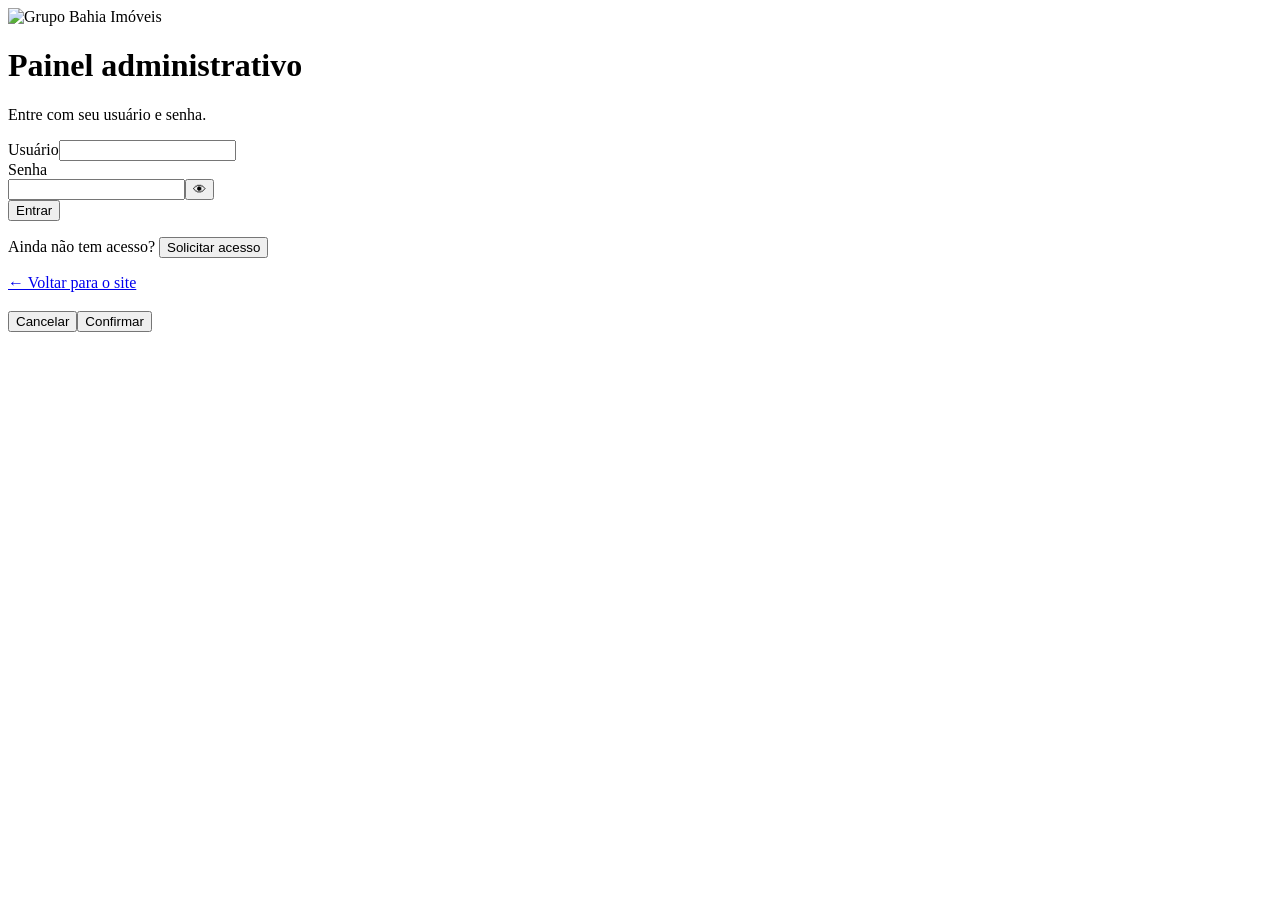
==== admin.html @ 40bd74c9 "Add files via upload" ====
<!doctype html>
<html lang="pt-BR">
<head>
<meta charset="utf-8">
<meta name="viewport" content="width=device-width,initial-scale=1">
<title>Painel | Grupo Bahia Imóveis</title>
<meta name="robots" content="noindex,nofollow">
<meta name="theme-color" content="#0a0a0a">
<link rel="icon" href="assets/logo-grupo-bahia.png">
<link rel="preconnect" href="https://fonts.googleapis.com">
<link rel="preconnect" href="https://fonts.gstatic.com" crossorigin>
<link href="https://fonts.googleapis.com/css2?family=Fraunces:opsz,wght@9..144,400;9..144,600;9..144,700&family=Manrope:wght@400;500;600;700;800&display=swap" rel="stylesheet">
<link rel="stylesheet" href="assets/style.css">
<link rel="stylesheet" href="assets/admin.css">
</head>
<body class="adm">
<svg width="0" height="0" style="position:absolute" aria-hidden="true">
  <defs>
    <symbol id="i-wa" viewBox="0 0 24 24"><path fill="currentColor" d="M12.04 2C6.58 2 2.13 6.45 2.13 11.91c0 1.75.46 3.45 1.32 4.95L2.05 22l5.25-1.38a9.9 9.9 0 0 0 4.74 1.21c5.46 0 9.91-4.45 9.91-9.91C21.95 6.45 17.5 2 12.04 2Zm5.79 14.06c-.24.68-1.42 1.3-1.95 1.35-.5.05-.97.23-3.26-.68-2.76-1.09-4.5-3.91-4.64-4.09-.13-.18-1.11-1.48-1.11-2.82s.7-2 .95-2.27c.25-.27.54-.34.72-.34h.52c.17 0 .4-.06.62.48.24.56.8 1.94.87 2.08.07.14.12.3.02.48-.09.18-.14.3-.27.46l-.41.48c-.14.14-.28.29-.12.56.16.27.71 1.17 1.52 1.9 1.05.93 1.93 1.22 2.2 1.36.27.14.43.11.59-.07.16-.18.68-.8.86-1.07.18-.27.36-.23.61-.14.25.09 1.6.75 1.87.89.27.14.45.2.52.32.07.11.07.66-.17 1.33Z"/></symbol>
    <symbol id="i-arrow" viewBox="0 0 24 24"><path fill="none" stroke="currentColor" stroke-width="2" stroke-linecap="round" stroke-linejoin="round" d="M5 12h14m-6-6 6 6-6 6"/></symbol>
    <symbol id="i-check" viewBox="0 0 24 24"><path fill="none" stroke="currentColor" stroke-width="2" stroke-linecap="round" stroke-linejoin="round" d="M20 6 9 17l-5-5"/></symbol>
    <symbol id="i-pin" viewBox="0 0 24 24"><g fill="none" stroke="currentColor" stroke-width="1.8" stroke-linecap="round" stroke-linejoin="round"><path d="M12 21s-7-6.2-7-11.5A7 7 0 0 1 19 9.5C19 14.8 12 21 12 21Z"/><circle cx="12" cy="9.5" r="2.5"/></g></symbol>
    <symbol id="i-shield" viewBox="0 0 24 24"><g fill="none" stroke="currentColor" stroke-width="1.8" stroke-linecap="round" stroke-linejoin="round"><path d="M12 3 4 6v6c0 4.5 3.4 8.2 8 9 4.6-.8 8-4.5 8-9V6l-8-3Z"/><path d="m9 12 2 2 4-4"/></g></symbol>
    <symbol id="i-chat" viewBox="0 0 24 24"><path fill="none" stroke="currentColor" stroke-width="1.8" stroke-linecap="round" stroke-linejoin="round" d="M21 12a8 8 0 0 1-11.6 7.1L4 20l1-4.6A8 8 0 1 1 21 12Z"/></symbol>
    <symbol id="i-fazenda" viewBox="0 0 24 24"><g fill="none" stroke="currentColor" stroke-width="1.7" stroke-linecap="round" stroke-linejoin="round"><path d="M3 21h18M5 21V11l5-4 5 4v10"/><path d="M8.5 21v-5h3v5M15 13h4v8"/><path d="M17 13V9.5a2 2 0 0 1 4 0V21"/></g></symbol>
    <symbol id="i-terreno" viewBox="0 0 24 24"><g fill="none" stroke="currentColor" stroke-width="1.7" stroke-linecap="round" stroke-linejoin="round"><path d="M3 8 12 4l9 4-9 4-9-4Z"/><path d="m3 12 9 4 9-4M3 16l9 4 9-4"/></g></symbol>
    <symbol id="i-lote" viewBox="0 0 24 24"><g fill="none" stroke="currentColor" stroke-width="1.7" stroke-linecap="round" stroke-linejoin="round"><rect x="3" y="3" width="18" height="18" rx="2"/><path d="M3 12h18M12 3v18M7.5 7.5h.01M16.5 16.5h.01"/></g></symbol>
    <symbol id="i-sitio" viewBox="0 0 24 24"><g fill="none" stroke="currentColor" stroke-width="1.7" stroke-linecap="round" stroke-linejoin="round"><path d="M12 22v-6"/><path d="M12 16c-4 0-7-2.7-7-6.5S8 3 12 2c4 1 7 3.7 7 7.5S16 16 12 16Z"/><path d="M12 12 9 9m3 0 2.5-2.5"/></g></symbol>
    <symbol id="i-chacara" viewBox="0 0 24 24"><g fill="none" stroke="currentColor" stroke-width="1.7" stroke-linecap="round" stroke-linejoin="round"><path d="M2 21h20"/><path d="M4 21v-8l6-5 6 5v8"/><path d="M8 21v-4h4v4"/><circle cx="19" cy="6" r="2.5"/><path d="M19 11v10"/></g></symbol>
    <symbol id="i-casa" viewBox="0 0 24 24"><g fill="none" stroke="currentColor" stroke-width="1.7" stroke-linecap="round" stroke-linejoin="round"><path d="M3 10.5 12 3l9 7.5"/><path d="M5 9v12h14V9"/><path d="M10 21v-6h4v6"/></g></symbol>
    <symbol id="i-search" viewBox="0 0 24 24"><g fill="none" stroke="currentColor" stroke-width="1.8" stroke-linecap="round"><circle cx="11" cy="11" r="7"/><path d="m20 20-3.5-3.5"/></g></symbol>
      <symbol id="i-send" viewBox="0 0 24 24"><path fill="currentColor" d="M3.4 20.4 21 12 3.4 3.6 3.4 10l12.6 2-12.6 2z"/></symbol>
    <symbol id="i-lock" viewBox="0 0 24 24"><g fill="none" stroke="currentColor" stroke-width="1.8" stroke-linecap="round" stroke-linejoin="round"><rect x="4" y="11" width="16" height="10" rx="2"/><path d="M8 11V7a4 4 0 0 1 8 0v4"/></g></symbol>
  <symbol id="i-share" viewBox="0 0 24 24"><g fill="none" stroke="currentColor" stroke-width="1.8" stroke-linecap="round" stroke-linejoin="round"><circle cx="18" cy="5" r="2.5"/><circle cx="6" cy="12" r="2.5"/><circle cx="18" cy="19" r="2.5"/><path d="m8.2 10.8 7.6-4.4M8.2 13.2l7.6 4.4"/></g></symbol><symbol id="i-grid" viewBox="0 0 24 24"><g fill="none" stroke="currentColor" stroke-width="1.8" stroke-linecap="round" stroke-linejoin="round"><rect x="3" y="3" width="7" height="7" rx="1.5"/><rect x="14" y="3" width="7" height="7" rx="1.5"/><rect x="3" y="14" width="7" height="7" rx="1.5"/><rect x="14" y="14" width="7" height="7" rx="1.5"/></g></symbol><symbol id="i-list" viewBox="0 0 24 24"><g fill="none" stroke="currentColor" stroke-width="1.8" stroke-linecap="round" stroke-linejoin="round"><path d="M8 6h13M8 12h13M8 18h13M3.5 6h.01M3.5 12h.01M3.5 18h.01"/></g></symbol><symbol id="i-plus" viewBox="0 0 24 24"><g fill="none" stroke="currentColor" stroke-width="1.8" stroke-linecap="round" stroke-linejoin="round"><path d="M12 5v14M5 12h14"/></g></symbol><symbol id="i-users" viewBox="0 0 24 24"><g fill="none" stroke="currentColor" stroke-width="1.8" stroke-linecap="round" stroke-linejoin="round"><circle cx="9" cy="8" r="3.5"/><path d="M2.5 20c.8-3.6 3.4-5.5 6.5-5.5s5.7 1.9 6.5 5.5"/><path d="M16 4.8a3.5 3.5 0 0 1 0 6.4M18.5 14.8c1.6.8 2.6 2.5 3 5.2"/></g></symbol><symbol id="i-clock" viewBox="0 0 24 24"><g fill="none" stroke="currentColor" stroke-width="1.8" stroke-linecap="round" stroke-linejoin="round"><circle cx="12" cy="12" r="9"/><path d="M12 7v5l3 2"/></g></symbol><symbol id="i-eye" viewBox="0 0 24 24"><g fill="none" stroke="currentColor" stroke-width="1.8" stroke-linecap="round" stroke-linejoin="round"><path d="M2 12s3.6-7 10-7 10 7 10 7-3.6 7-10 7S2 12 2 12Z"/><circle cx="12" cy="12" r="3"/></g></symbol><symbol id="i-eyeoff" viewBox="0 0 24 24"><g fill="none" stroke="currentColor" stroke-width="1.8" stroke-linecap="round" stroke-linejoin="round"><path d="M3 3l18 18M10.6 5.1A10 10 0 0 1 12 5c6.4 0 10 7 10 7a17 17 0 0 1-3.2 4M6.6 6.6C3.8 8.4 2 12 2 12s3.6 7 10 7c1.7 0 3.2-.5 4.5-1.2"/><path d="M9.9 9.9a3 3 0 0 0 4.2 4.2"/></g></symbol><symbol id="i-out" viewBox="0 0 24 24"><g fill="none" stroke="currentColor" stroke-width="1.8" stroke-linecap="round" stroke-linejoin="round"><path d="M15 4h3a2 2 0 0 1 2 2v12a2 2 0 0 1-2 2h-3M10 17l-5-5 5-5M5 12h11"/></g></symbol><symbol id="i-upload" viewBox="0 0 24 24"><g fill="none" stroke="currentColor" stroke-width="1.8" stroke-linecap="round" stroke-linejoin="round"><path d="M12 16V4M7 9l5-5 5 5M4 16v3a2 2 0 0 0 2 2h12a2 2 0 0 0 2-2v-3"/></g></symbol><symbol id="i-edit" viewBox="0 0 24 24"><g fill="none" stroke="currentColor" stroke-width="1.8" stroke-linecap="round" stroke-linejoin="round"><path d="M4 20h4L19 9a2.8 2.8 0 0 0-4-4L4 16v4Z"/><path d="m13.5 6.5 4 4"/></g></symbol><symbol id="i-trash" viewBox="0 0 24 24"><g fill="none" stroke="currentColor" stroke-width="1.8" stroke-linecap="round" stroke-linejoin="round"><path d="M4 7h16M9 7V4h6v3M6 7l1 13h10l1-13M10 11v6M14 11v6"/></g></symbol><symbol id="i-copy" viewBox="0 0 24 24"><g fill="none" stroke="currentColor" stroke-width="1.8" stroke-linecap="round" stroke-linejoin="round"><rect x="8" y="8" width="12" height="12" rx="2"/><path d="M16 8V6a2 2 0 0 0-2-2H6a2 2 0 0 0-2 2v8a2 2 0 0 0 2 2h2"/></g></symbol></defs>
</svg>

<!-- ================= LOGIN ================= -->
<div class="auth" id="auth">
  <div class="auth-card">
    <img class="auth-logo" src="assets/logo-grupo-bahia.png" alt="Grupo Bahia Imóveis">
    <div class="demo-note" id="demoNote" hidden>
      <b>Modo demonstração</b> — o servidor ainda não foi ligado (veja o LEIA-ME). Você pode testar o painel à vontade: tudo fica só neste navegador e nada é publicado para os visitantes.
      <button class="btn btn-gold" id="demoEntrar" type="button">Entrar na demonstração como Igor Ribeiro</button>
    </div>

    <form id="fLogin" autocomplete="on">
      <h1>Painel administrativo</h1>
      <p class="sub">Entre com seu usuário e senha.</p>
      <div class="field"><label for="lUser">Usuário</label><input id="lUser" autocomplete="username" autocapitalize="none" spellcheck="false" required></div>
      <div class="field"><label for="lPass">Senha</label>
        <div class="pw"><input id="lPass" type="password" autocomplete="current-password" required><button type="button" class="eye" data-eye="lPass" aria-label="Mostrar senha">👁</button></div></div>
      <div class="ferr" id="lErr"></div>
      <button class="btn btn-gold w100" type="submit">Entrar</button>
      <p class="alt-link">Ainda não tem acesso? <button type="button" id="irSolicitar">Solicitar acesso</button></p>
    </form>

    <form id="fSolicitar" hidden autocomplete="off">
      <h1>Solicitar acesso</h1>
      <p class="sub">Seu pedido vai para o Igor Ribeiro. Você só consegue entrar depois que ele autorizar.</p>
      <div class="field"><label for="sNome">Nome completo</label><input id="sNome" required></div>
      <div class="field"><label for="sUser">Usuário (para entrar)</label><input id="sUser" autocapitalize="none" spellcheck="false" placeholder="ex.: maria.silva" required></div>
      <div class="row2">
        <div class="field"><label for="sPass">Senha</label><input id="sPass" type="password" autocomplete="new-password" required></div>
        <div class="field"><label for="sPass2">Repita a senha</label><input id="sPass2" type="password" autocomplete="new-password" required></div>
      </div>
      <small class="hint">Mínimo de 8 caracteres, com letras e números.</small>
      <div class="ferr" id="sErr"></div><div class="fok" id="sOk"></div>
      <button class="btn btn-gold w100" type="submit">Enviar pedido</button>
      <p class="alt-link"><button type="button" id="irLogin">← Voltar para o login</button></p>
    </form>
  </div>
  <a class="back-site" href="index.html">← Voltar para o site</a>
</div>

<!-- ================= PAINEL ================= -->
<div class="app" id="app" hidden>
  <aside class="side" id="side">
    <img class="side-logo" src="assets/logo-grupo-bahia.png" alt="Grupo Bahia Imóveis">
    <nav class="snav">
      <button data-v="painel"><svg><use href="#i-grid"/></svg>Painel</button>
      <button data-v="posts"><svg><use href="#i-list"/></svg>Publicações</button>
      <button data-v="editor" id="navNovo"><svg><use href="#i-plus"/></svg>Nova publicação</button>
      <div class="sgrp dono">Administração</div>
      <button data-v="usuarios" class="dono"><svg><use href="#i-users"/></svg>Usuários e acessos <span class="pill-n" id="nPend" hidden></span></button>
      <button data-v="registro" class="dono"><svg><use href="#i-clock"/></svg>Registro de atividades</button>
      <div class="sgrp">Conta</div>
      <button data-v="conta"><svg><use href="#i-lock"/></svg>Minha conta</button>
      <a href="index.html" target="_blank" rel="noopener"><svg><use href="#i-eye"/></svg>Ver o site</a>
      <button id="sair"><svg><use href="#i-out"/></svg>Sair</button>
    </nav>
    <div class="me"><span class="av" id="meAv">IR</span><div><b id="meNome">—</b><small id="mePapel">—</small></div></div>
  </aside>

  <div class="main">
    <header class="mbar">
      <button class="burger2" id="burger2" aria-label="Menu"><span></span></button>
      <h1 id="vTitulo">Painel</h1>
      <span class="demo-tag" id="demoTag" hidden>Demonstração</span>
      <button class="btn btn-gold sm" data-v="editor" id="topNovo"><svg><use href="#i-plus"/></svg>Nova publicação</button>
    </header>

    <!-- Painel -->
    <section class="view" data-view="painel">
      <div class="stats4" id="stats"></div>
      <div class="cardx">
        <div class="cx-h"><h2>Últimas publicações</h2><button class="lnk" data-v="posts">Ver todas →</button></div>
        <div id="ultimos"></div>
      </div>
    </section>

    <!-- Publicações -->
    <section class="view" data-view="posts" hidden>
      <div class="ptools">
        <input id="pBusca" placeholder="Buscar por título, cidade ou categoria…">
        <select id="pStatus"><option value="">Todas</option><option value="publicado">Publicadas</option><option value="rascunho">Rascunhos (ocultas)</option></select>
        <select id="pCat"><option value="">Todas as categorias</option></select>
      </div>
      <div id="pLista"></div>
    </section>

    <!-- Editor -->
    <section class="view" data-view="editor" hidden>
      <form id="fPost" class="egrid" autocomplete="off">
        <div class="ecol">
          <div class="cardx">
            <h2>Informações</h2>
            <div class="row2">
              <div class="field"><label for="eTipo">Tipo de publicação</label>
                <select id="eTipo"><option value="imovel">Imóvel à venda</option><option value="lancamento">Lançamento / loteamento</option><option value="divulgacao">Divulgação (novidade, promoção, aviso)</option></select></div>
              <div class="field"><label for="eCat">Categoria</label><select id="eCat"></select></div>
            </div>
            <div class="field"><label for="eTitulo">Título *</label><input id="eTitulo" maxlength="120" placeholder="Ex.: Fazenda Independência"></div>
            <div class="row2">
              <div class="field"><label for="eLocal">Localização</label><input id="eLocal" maxlength="100" placeholder="Ex.: Região de Coaraci · Bahia"></div>
              <div class="field"><label for="ePreco">Preço</label><input id="ePreco" maxlength="40" placeholder="Ex.: R$ 1.200.000 ou Sob consulta"></div>
            </div>
            <div class="field"><label for="eResumo">Características principais</label><input id="eResumo" maxlength="160" placeholder="Ex.: 55 hectares · Terreno plano · Rio Almada"></div>
            <div class="field"><label for="eEtiqueta">Etiqueta no cartão (opcional)</label><input id="eEtiqueta" maxlength="40" placeholder="Ex.: Parcelamento facilitado"></div>
            <div class="field"><label for="eDesc">Descrição</label><textarea id="eDesc" maxlength="6000" rows="9" placeholder="Descreva o imóvel. Deixe uma linha em branco entre os parágrafos."></textarea></div>
          </div>

          <div class="cardx">
            <h2>Ficha técnica</h2>
            <p class="muted">Informações rápidas que aparecem em destaque na página do imóvel.</p>
            <div class="sugs" id="eSugs"></div>
            <div id="eFicha"></div>
            <button type="button" class="btn btn-ghost sm" id="addFicha"><svg><use href="#i-plus"/></svg>Adicionar item</button>
          </div>

          <div class="cardx">
            <h2>Localização e distâncias</h2>
            <p class="muted">Aparecem no esquema de distâncias. Informe a cidade, os km e, se souber, a direção a partir do imóvel.</p>
            <div class="field"><label for="eLocalTexto">Texto sobre a localização (opcional)</label><textarea id="eLocalTexto" rows="3" maxlength="400" placeholder="Ex.: A pista atravessa a propriedade, com caminhos internos para percorrer a fazenda de carro."></textarea></div>
            <div class="dhead-r"><span>Cidade / referência</span><span>km</span><span>Direção</span><span></span></div>
            <div id="eDist"></div>
            <button type="button" class="btn btn-ghost sm" id="addDist"><svg><use href="#i-plus"/></svg>Adicionar distância</button>
            <div class="field" style="margin-top:16px"><label for="eMapa">Mapa (opcional): endereço ou coordenadas</label><input id="eMapa" maxlength="300" placeholder="Ex.: -14.6412, -39.5501 ou Rua X, Coaraci - BA"></div>
          </div>

          <div class="cardx">
            <h2>Fotos e vídeos</h2>
            <label class="drop" id="drop">
              <input type="file" id="eArq" accept="image/*,video/mp4,video/quicktime,video/webm" multiple hidden>
              <svg><use href="#i-upload"/></svg>
              <b>Arraste as fotos e vídeos aqui</b>
              <span>ou clique para escolher · fotos são otimizadas automaticamente</span>
            </label>
            <div class="row-link">
              <input id="eLink" placeholder="Ou cole um link do YouTube, Instagram ou TikTok">
              <button type="button" class="btn btn-ghost sm" id="addLink">Adicionar link</button>
            </div>
            <div class="mgrid" id="eMidias"></div>
            <p class="muted small">A primeira mídia é a capa. Use ◀ ▶ para mudar a ordem.</p>
          </div>
        </div>

        <div class="ecol side2">
          <div class="cardx sticky">
            <h2>Publicação</h2>
            <div class="field"><label for="eSituacao">Situação do imóvel</label>
              <select id="eSituacao"><option value="disponivel">Disponível</option><option value="reservado">Reservado</option><option value="vendido">Vendido</option></select></div>
            <div class="field"><label>Formato na vitrine</label>
              <div class="fmt" id="eFormato">
                <button type="button" data-f="padrao"><i class="f1"></i><span>Padrão</span><small>meia largura</small></button>
                <button type="button" data-f="largo"><i class="f2"></i><span>Largo</span><small>linha inteira</small></button>
              </div></div>
            <label class="check"><input type="checkbox" id="eDestaque"> <span>Destacar (topo da vitrine e página inicial)</span></label>
            <div class="estatus" id="eStatus">Nova publicação</div>
            <div class="ferr" id="eErr"></div>
            <button type="button" class="btn btn-gold w100" id="ePublicar"><svg><use href="#i-send"/></svg>Publicar no site</button>
            <button type="button" class="btn btn-ghost w100" id="eRascunho">Salvar sem publicar</button>
            <button type="button" class="lnk danger" id="eCancelar">Cancelar</button>
            <div class="prev-h">Prévia do cartão</div>
            <div id="ePrev"></div>
          </div>
        </div>
      </form>
    </section>

    <!-- Usuários -->
    <section class="view" data-view="usuarios" hidden>
      <div class="cardx" id="pendBox"></div>
      <div class="cardx">
        <div class="cx-h"><h2>Usuários com acesso</h2><button class="btn btn-gold sm" id="novoUser"><svg><use href="#i-plus"/></svg>Criar usuário</button></div>
        <div id="uLista"></div>
      </div>
    </section>

    <!-- Registro -->
    <section class="view" data-view="registro" hidden>
      <div class="cardx"><div id="rLista"></div></div>
    </section>

    <!-- Minha conta -->
    <section class="view" data-view="conta" hidden>
      <div class="cardx narrow">
        <h2>Trocar minha senha</h2>
        <form id="fSenha" autocomplete="off">
          <div class="field"><label for="cAtual">Senha atual</label><input id="cAtual" type="password" autocomplete="current-password"></div>
          <div class="field"><label for="cNova">Nova senha</label><input id="cNova" type="password" autocomplete="new-password"></div>
          <div class="field"><label for="cNova2">Repita a nova senha</label><input id="cNova2" type="password" autocomplete="new-password"></div>
          <small class="hint">Mínimo de 8 caracteres, com letras e números.</small>
          <div class="ferr" id="cErr"></div>
          <button class="btn btn-gold" type="submit">Salvar nova senha</button>
        </form>
      </div>
    </section>
  </div>
</div>

<!-- Janela de diálogo -->
<div class="dlg" id="dlg"><div class="dlg-box"><h3 id="dlgT"></h3><div id="dlgB"></div><div class="ferr" id="dlgE"></div><div class="dlg-a"><button class="btn btn-ghost sm" id="dlgNo">Cancelar</button><button class="btn btn-gold sm" id="dlgOk">Confirmar</button></div></div></div>
<div class="toasts" id="toasts"></div>

<script src="assets/config.js"></script>
<script src="assets/admin.js"></script>
</body>
</html>
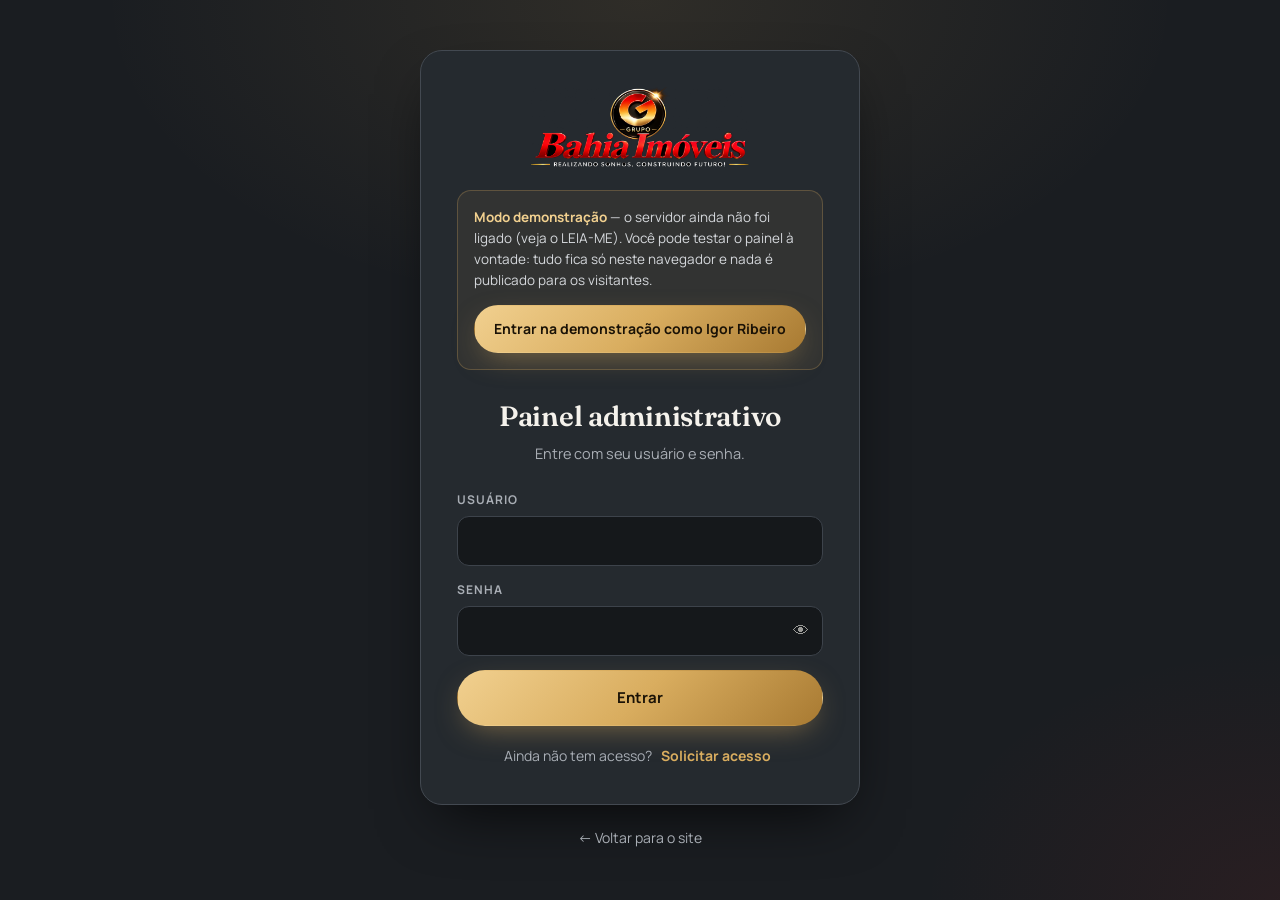
==== commit 2a01dc5c: "Add files via upload" ====
--- a/admin.html
+++ b/admin.html
@@ -6,12 +6,817 @@
 <title>Painel | Grupo Bahia Imóveis</title>
 <meta name="robots" content="noindex,nofollow">
 <meta name="theme-color" content="#0a0a0a">
-<link rel="icon" href="assets/logo-grupo-bahia.png">
+<link rel="icon" href="logo-grupo-bahia.png">
 <link rel="preconnect" href="https://fonts.googleapis.com">
 <link rel="preconnect" href="https://fonts.gstatic.com" crossorigin>
 <link href="https://fonts.googleapis.com/css2?family=Fraunces:opsz,wght@9..144,400;9..144,600;9..144,700&family=Manrope:wght@400;500;600;700;800&display=swap" rel="stylesheet">
-<link rel="stylesheet" href="assets/style.css">
-<link rel="stylesheet" href="assets/admin.css">
+<style>
+:root{
+  --bg:#1a1d21;--bg2:#1f2327;--panel:#252a2f;--panel2:#2b3137;--line:#333940;--line2:#434951;
+  --gold:#d9ad5f;--gold2:#f1d08f;--gold3:#a87a32;--red:#d42a26;--red2:#a5161a;
+  --text:#f5f2ec;--muted:#a9aeb5;--soft:#d5d8dc;--wa:#1fae5b;
+  --serif:'Fraunces',Georgia,'Times New Roman',serif;--sans:'Manrope',system-ui,-apple-system,'Segoe UI',Arial,sans-serif;
+  --r:14px;--shadow:0 24px 60px -20px #000c;
+}
+*{box-sizing:border-box}
+html{scroll-behavior:smooth;scroll-padding-top:108px}
+body{margin:0;background:var(--bg);color:var(--text);font-family:var(--sans);font-size:16px;line-height:1.6;-webkit-font-smoothing:antialiased;overflow-x:hidden}
+img{max-width:100%;display:block}
+a{color:inherit;text-decoration:none}
+button,input,select{font:inherit;color:inherit}
+button{cursor:pointer}
+.wrap{max-width:1200px;margin:0 auto;padding:0 24px}
+.eyebrow{display:inline-flex;align-items:center;gap:10px;color:var(--gold);font-size:12px;font-weight:700;letter-spacing:.22em;text-transform:uppercase}
+.eyebrow::before{content:"";width:28px;height:1px;background:linear-gradient(90deg,var(--gold),transparent)}
+h1,h2,h3{font-family:var(--serif);font-weight:600;letter-spacing:-.01em;margin:0}
+h2{font-size:clamp(30px,4vw,48px);line-height:1.1;margin:14px 0 14px}
+.lead{color:var(--muted);font-size:17px;max-width:620px;margin:0}
+.gold{background:linear-gradient(100deg,var(--gold2),var(--gold) 45%,var(--gold3));-webkit-background-clip:text;background-clip:text;color:transparent}
+
+/* Botões */
+.btn{display:inline-flex;align-items:center;justify-content:center;gap:10px;padding:15px 24px;border-radius:999px;font-weight:700;font-size:15px;border:1px solid transparent;transition:transform .2s,box-shadow .2s,background .2s,border-color .2s;white-space:nowrap}
+.btn svg{width:18px;height:18px;flex:none}
+.btn-gold{background:linear-gradient(135deg,var(--gold2),var(--gold) 50%,var(--gold3));color:#1a1206;box-shadow:0 10px 30px -10px #d9ad5f88}
+.btn-gold:hover{transform:translateY(-2px);box-shadow:0 16px 36px -10px #d9ad5faa}
+.btn-ghost{border-color:#d9ad5f66;color:var(--gold2);background:#d9ad5f0d}
+.btn-ghost:hover{border-color:var(--gold);background:#d9ad5f1a}
+.btn-wa{background:var(--wa);color:#fff}
+.btn-wa:hover{transform:translateY(-2px);background:#25c467}
+
+/* Topo */
+.top{position:fixed;inset:0 0 auto;z-index:50;transition:background .3s,border-color .3s,box-shadow .3s;border-bottom:1px solid transparent}
+.top.scrolled{background:#1a1d21eb;backdrop-filter:blur(14px);-webkit-backdrop-filter:blur(14px);border-color:var(--line);box-shadow:0 10px 30px -15px #000}
+.nav{height:100px;display:flex;align-items:center;justify-content:space-between;gap:24px}
+.brand img{height:80px;width:auto;border-radius:8px}
+.menu{display:flex;align-items:center;gap:6px}
+.menu a{padding:10px 14px;font-size:14px;font-weight:600;color:var(--soft);border-radius:999px;transition:color .2s,background .2s}
+.menu a:hover{color:var(--text);background:#ffffff0d}
+.menu .btn{padding:11px 18px;margin-left:10px;font-size:14px;color:#fff}
+.burger{display:none;width:46px;height:46px;border-radius:12px;border:1px solid var(--line2);background:#ffffff08;align-items:center;justify-content:center}
+.burger span,.burger span::before,.burger span::after{display:block;width:20px;height:2px;background:var(--text);border-radius:2px;position:relative;transition:.25s}
+.burger span::before,.burger span::after{content:"";position:absolute;left:0}
+.burger span::before{top:-6px}.burger span::after{top:6px}
+.open .burger span{background:transparent}
+.open .burger span::before{top:0;transform:rotate(45deg)}
+.open .burger span::after{top:0;transform:rotate(-45deg)}
+
+/* Hero */
+.hero{position:relative;min-height:100vh;min-height:100svh;display:flex;align-items:center;padding:130px 0 90px;overflow:hidden;isolation:isolate}
+.hero::before{content:"";position:absolute;inset:0;z-index:-2;background:
+  radial-gradient(60% 70% at 85% 30%,#d9ad5f26,transparent 60%),
+  radial-gradient(45% 55% at 100% 95%,#d42a261f,transparent 65%),
+  radial-gradient(70% 60% at 0% 100%,#d9ad5f12,transparent 60%),
+  linear-gradient(180deg,#1c1f23,#1a1d21)}
+.hero .topo{position:absolute;inset:0;z-index:-1;opacity:.5;-webkit-mask-image:radial-gradient(80% 80% at 70% 40%,#000 30%,transparent 80%);mask-image:radial-gradient(80% 80% at 70% 40%,#000 30%,transparent 80%)}
+.hero-grid{display:grid;grid-template-columns:1.15fr .85fr;gap:56px;align-items:center}
+.hero h1{font-size:clamp(44px,6.4vw,86px);line-height:1.02;margin:22px 0 24px;font-weight:600}
+.hero h1 em{font-style:italic;font-weight:400}
+.hero .lead{font-size:19px;color:var(--soft)}
+.actions{display:flex;flex-wrap:wrap;gap:14px;margin-top:34px}
+.trust{display:flex;flex-wrap:wrap;gap:22px;margin-top:40px;color:var(--muted);font-size:14px}
+.trust span{display:inline-flex;align-items:center;gap:8px}
+.trust svg{width:18px;height:18px;color:var(--gold)}
+
+/* Cartão de busca (envia para o WhatsApp) */
+.finder{background:linear-gradient(180deg,#2a2e33f2,#23272cf2);border:1px solid var(--line2);border-radius:22px;padding:30px;box-shadow:var(--shadow);position:relative}
+.finder::before{content:"";position:absolute;inset:-1px;border-radius:22px;padding:1px;background:linear-gradient(140deg,#f1d08f88,transparent 35%,transparent 65%,#d42a2666);-webkit-mask:linear-gradient(#000 0 0) content-box,linear-gradient(#000 0 0);-webkit-mask-composite:xor;mask-composite:exclude;pointer-events:none}
+.finder h3{font-size:24px;margin-bottom:4px}
+.finder p{margin:0 0 22px;color:var(--muted);font-size:14px}
+.field{margin-bottom:14px}
+.field label{display:block;font-size:12px;font-weight:700;letter-spacing:.08em;text-transform:uppercase;color:var(--muted);margin-bottom:7px}
+.field select,.field input{width:100%;height:50px;padding:0 16px;border-radius:12px;background:#15181b;border:1px solid #3d434b;outline:none;transition:border-color .2s,box-shadow .2s;font-size:15px}
+.field select{appearance:none;-webkit-appearance:none;background-image:url("data:image/svg+xml,%3Csvg xmlns='http://www.w3.org/2000/svg' width='12' height='8' fill='none' stroke='%23d9ad5f' stroke-width='2'%3E%3Cpath d='m1 1 5 5 5-5'/%3E%3C/svg%3E");background-repeat:no-repeat;background-position:right 16px center;padding-right:40px}
+.field select option{background:#252a2f}
+.field input::placeholder{color:#6f6a62}
+.field select:focus,.field input:focus{border-color:var(--gold);box-shadow:0 0 0 4px #d9ad5f1f}
+.row2{display:grid;grid-template-columns:1fr 1fr;gap:12px}
+.finder .btn{width:100%;margin-top:8px}
+.finder small{display:block;text-align:center;color:#7d776d;font-size:12px;margin-top:12px}
+
+/* Seções */
+section{padding:110px 0;position:relative}
+.sec-head{display:flex;justify-content:space-between;align-items:flex-end;gap:30px;margin-bottom:48px;flex-wrap:wrap}
+.alt{background:var(--bg2);border-block:1px solid var(--line)}
+
+/* Categorias */
+.cats{display:grid;grid-template-columns:repeat(3,1fr);gap:18px}
+.cat{position:relative;text-align:left;padding:30px;border-radius:var(--r);background:var(--panel);border:1px solid var(--line);overflow:hidden;transition:transform .25s,border-color .25s,background .25s;min-height:210px;display:flex;flex-direction:column}
+.cat::after{content:"";position:absolute;right:-60px;top:-60px;width:180px;height:180px;border-radius:50%;background:radial-gradient(circle,#d9ad5f22,transparent 70%);opacity:0;transition:opacity .3s}
+.cat:hover{transform:translateY(-4px);border-color:#d9ad5f77;background:var(--panel2)}
+.cat:hover::after{opacity:1}
+.cat .ico{width:54px;height:54px;border-radius:14px;display:grid;place-items:center;background:#d9ad5f14;border:1px solid #d9ad5f33;color:var(--gold);margin-bottom:auto}
+.cat .ico svg{width:26px;height:26px}
+.cat h3{font-size:24px;margin:22px 0 6px}
+.cat p{margin:0;padding-right:30px;color:var(--muted);font-size:14px;line-height:1.5}
+.cat .go{position:absolute;right:26px;bottom:28px;color:var(--gold);opacity:.4;transition:transform .25s,opacity .25s}
+.cat:hover .go{opacity:1;transform:translateX(4px)}
+
+/* Catálogo */
+.toolbar{display:flex;gap:10px;flex-wrap:wrap;margin-bottom:28px}
+.chip{padding:9px 16px;border-radius:999px;border:1px solid var(--line2);background:transparent;color:var(--soft);font-size:14px;font-weight:600;transition:.2s}
+.chip:hover{border-color:var(--gold);color:var(--text)}
+.chip.on{background:var(--gold);border-color:var(--gold);color:#1a1206}
+.cards{display:grid;grid-template-columns:repeat(3,1fr);gap:22px}
+.card{background:var(--panel);border:1px solid var(--line);border-radius:var(--r);overflow:hidden;display:flex;flex-direction:column;transition:transform .25s,border-color .25s}
+.card:hover{transform:translateY(-4px);border-color:#d9ad5f66}
+.card .ph{aspect-ratio:4/3;background:#2b3137;position:relative}
+.card .ph img{width:100%;height:100%;object-fit:cover}
+.tag{position:absolute;left:14px;top:14px;background:#1a1d21d9;color:var(--gold2);font-size:11px;font-weight:700;letter-spacing:.1em;text-transform:uppercase;padding:7px 12px;border-radius:999px;border:1px solid #d9ad5f44}
+.card .bd{padding:22px;display:flex;flex-direction:column;gap:8px;flex:1}
+.card h3{font-size:22px}
+.card .loc{color:var(--muted);font-size:14px}
+.card .price{font-family:var(--serif);font-size:24px;color:var(--gold2);margin-top:auto;padding-top:10px}
+.card .btn{margin-top:12px}
+.empty{grid-column:1/-1;display:grid;grid-template-columns:auto 1fr auto;gap:30px;align-items:center;padding:40px;border-radius:20px;background:linear-gradient(120deg,#d9ad5f12,#252a2f00 60%),var(--panel);border:1px solid var(--line2)}
+.empty .ico{width:72px;height:72px;border-radius:20px;display:grid;place-items:center;background:#d9ad5f1a;color:var(--gold)}
+.empty .ico svg{width:34px;height:34px}
+.empty h3{font-size:26px;margin-bottom:6px}
+.empty p{margin:0;color:var(--muted)}
+
+/* Como funciona */
+.steps{display:grid;grid-template-columns:repeat(4,1fr);gap:18px;counter-reset:s}
+.step{padding:30px 26px;border-radius:var(--r);border:1px solid var(--line);background:var(--panel);position:relative}
+.step::before{counter-increment:s;content:"0" counter(s);font-family:var(--serif);font-size:44px;line-height:1;color:transparent;-webkit-text-stroke:1px #d9ad5f88;display:block;margin-bottom:18px}
+.step h3{font-size:20px;margin-bottom:8px}
+.step p{margin:0;color:var(--muted);font-size:14.5px}
+
+/* Sobre */
+.about{display:grid;grid-template-columns:1fr 1fr;gap:70px;align-items:center}
+.about-card{border-radius:24px;background:#000;border:1px solid var(--line2);padding:40px;box-shadow:var(--shadow);position:relative;overflow:hidden}
+.about-card::before{content:"";position:absolute;inset:0;background:radial-gradient(70% 60% at 50% 0%,#d9ad5f1f,transparent 70%)}
+.about-card img{position:relative;width:100%;height:auto}
+.about-card .stats{position:relative;display:grid;grid-template-columns:repeat(3,1fr);gap:12px;margin-top:30px;padding-top:26px;border-top:1px solid var(--line2)}
+.stat b{display:block;font-family:var(--serif);font-size:22px;color:var(--gold2);font-weight:600;line-height:1.2}
+.stat span{font-size:12.5px;color:var(--muted)}
+.about p{color:var(--soft);font-size:17px}
+.checks{list-style:none;padding:0;margin:26px 0 34px;display:grid;gap:14px}
+.checks li{display:flex;gap:12px;align-items:flex-start;color:var(--soft)}
+.checks svg{width:22px;height:22px;flex:none;color:var(--gold);margin-top:2px}
+
+/* Anuncie */
+.cta{border-radius:28px;padding:64px;display:grid;grid-template-columns:1.4fr 1fr;gap:40px;align-items:center;background:
+  radial-gradient(60% 120% at 100% 0%,#d42a2633,transparent 60%),
+  radial-gradient(60% 120% at 0% 100%,#d9ad5f2e,transparent 60%),#23272c;border:1px solid var(--line2);position:relative;overflow:hidden}
+.cta h2{margin-top:12px}
+.cta .actions{justify-content:flex-end;margin:0}
+
+/* FAQ */
+.faq{max-width:860px;margin:0 auto}
+.faq details{border-bottom:1px solid var(--line2);padding:6px 0}
+.faq summary{list-style:none;cursor:pointer;display:flex;justify-content:space-between;align-items:center;gap:20px;padding:20px 0;font-family:var(--serif);font-size:21px}
+.faq summary::-webkit-details-marker{display:none}
+.faq summary i{width:34px;height:34px;flex:none;border-radius:50%;border:1px solid var(--line2);display:grid;place-items:center;color:var(--gold);font-style:normal;transition:transform .25s,background .25s}
+.faq details[open] summary i{transform:rotate(45deg);background:#d9ad5f1a}
+.faq details p{margin:0 0 22px;color:var(--muted);max-width:720px}
+
+/* Rodapé */
+footer{border-top:1px solid var(--line);padding:70px 0 34px;background:#14171a}
+.fgrid{display:grid;grid-template-columns:1.4fr 1fr 1fr;gap:40px}
+.fgrid img{height:70px;width:auto;border-radius:8px;margin-bottom:18px}
+.fgrid h4{font-size:12px;letter-spacing:.2em;text-transform:uppercase;color:var(--gold);margin:6px 0 18px}
+.fgrid a,.fgrid p{display:block;color:var(--muted);margin:0 0 10px;font-size:15px}
+.fgrid a:hover{color:var(--text)}
+.fbase{margin-top:50px;padding-top:24px;border-top:1px solid var(--line);display:flex;justify-content:space-between;gap:20px;flex-wrap:wrap;color:#77716a;font-size:13px}
+
+/* WhatsApp flutuante */
+.fwa{position:fixed;right:22px;bottom:22px;z-index:60;width:60px;height:60px;border-radius:50%;background:var(--wa);display:grid;place-items:center;box-shadow:0 12px 30px -8px #1fae5baa;transition:transform .2s}
+.fwa:hover{transform:scale(1.07)}
+.fwa svg{width:30px;height:30px;color:#fff}
+.fwa::after{content:"";position:absolute;inset:0;border-radius:50%;border:2px solid var(--wa);animation:pulse 2.4s infinite}
+@keyframes pulse{0%{transform:scale(1);opacity:.7}100%{transform:scale(1.6);opacity:0}}
+
+/* Animação de entrada */
+.rv{opacity:0;transform:translateY(24px);transition:opacity .8s ease,transform .8s ease}
+.rv.in{opacity:1;transform:none}
+@media (prefers-reduced-motion:reduce){*{animation:none!important;transition:none!important}.rv{opacity:1;transform:none}html{scroll-behavior:auto}}
+
+/* Responsivo */
+@media(max-width:1020px){
+  .hero-grid,.about,.cta{grid-template-columns:1fr}
+  .hero-grid{gap:44px}
+  .cats,.cards{grid-template-columns:repeat(2,1fr)}
+  .steps{grid-template-columns:repeat(2,1fr)}
+  .cta .actions{justify-content:flex-start}
+  .about{gap:44px}
+}
+@media(max-width:860px){
+  .burger{display:flex}
+  .menu{position:fixed;top:100px;left:0;right:0;flex-direction:column;align-items:stretch;gap:4px;padding:16px 20px 24px;background:#1a1d21f7;backdrop-filter:blur(14px);-webkit-backdrop-filter:blur(14px);border-bottom:1px solid var(--line);transform:translateY(-12px);opacity:0;pointer-events:none;transition:.25s}
+  .open .menu{transform:none;opacity:1;pointer-events:auto}
+  .menu a{padding:14px 12px;font-size:16px}
+  .menu .btn{margin:10px 0 0}
+  .top.open{background:#1a1d21f7}
+  .fgrid{grid-template-columns:1fr 1fr}
+  .fgrid>div:first-child{grid-column:1/-1}
+}
+@media(max-width:620px){
+  .wrap{padding:0 18px}
+  .nav{height:84px}
+  .menu{top:84px}
+  .brand img{height:62px}
+  html{scroll-padding-top:84px}
+  section{padding:80px 0}
+  .hero{padding:110px 0 70px}
+  .hero .lead{font-size:17px}
+  .actions .btn{flex:1 1 100%}
+  .trust{gap:14px 20px}
+  .finder{padding:24px 20px}
+  .cats,.cards,.steps{grid-template-columns:1fr}
+  .cat{min-height:0;padding:24px}
+  .cat .ico{margin-bottom:0}
+  .empty{grid-template-columns:1fr;text-align:left;padding:28px 22px;gap:18px}
+  .empty .btn{width:100%}
+  .about-card{padding:26px}
+  .cta{padding:38px 24px;border-radius:22px}
+  .cta .actions .btn{flex:1 1 100%}
+  .faq summary{font-size:18px}
+  .fgrid{grid-template-columns:1fr}
+  .fwa{width:54px;height:54px;right:16px;bottom:16px}
+}
+
+/* ===== V8: guias, páginas internas e chat ===== */
+.top{background:#1a1d21eb;backdrop-filter:blur(14px);-webkit-backdrop-filter:blur(14px);border-color:var(--line)}
+.brand img{height:74px;border-radius:0;filter:drop-shadow(0 4px 14px #0008)}
+.menu{gap:2px}
+.menu a{position:relative;padding:10px 13px;font-size:14px}
+.menu a.active{color:var(--gold2);background:#d9ad5f14}
+.menu a.active::after{content:"";position:absolute;left:13px;right:13px;bottom:3px;height:2px;border-radius:2px;background:linear-gradient(90deg,var(--gold2),var(--gold3))}
+.menu .btn::after{display:none}
+main{min-height:60vh}
+
+/* Cabeçalho das páginas internas */
+.page-hero{position:relative;padding:170px 0 70px;overflow:hidden;isolation:isolate;border-bottom:1px solid var(--line)}
+.page-hero::before{content:"";position:absolute;inset:0;z-index:-2;background:
+  radial-gradient(50% 90% at 90% 0%,#d9ad5f22,transparent 60%),
+  radial-gradient(40% 80% at 100% 100%,#d42a2618,transparent 65%),
+  linear-gradient(180deg,#1c1f23,#1a1d21)}
+.page-hero .topo{position:absolute;inset:0;z-index:-1;opacity:.35;-webkit-mask-image:linear-gradient(90deg,transparent,#000 60%);mask-image:linear-gradient(90deg,transparent,#000 60%)}
+.page-hero h1{font-size:clamp(38px,5vw,64px);line-height:1.05;margin:16px 0 14px}
+.crumbs{display:flex;gap:8px;align-items:center;color:var(--muted);font-size:13px;margin-bottom:18px}
+.crumbs a:hover{color:var(--gold2)}
+.page{padding:80px 0 110px}
+
+/* Atalhos da página inicial */
+.links3{display:grid;grid-template-columns:repeat(3,1fr);gap:18px}
+.links3 a{padding:30px;border-radius:var(--r);background:var(--panel);border:1px solid var(--line);display:flex;flex-direction:column;gap:8px;transition:transform .25s,border-color .25s}
+.links3 a:hover{transform:translateY(-4px);border-color:#d9ad5f77}
+.links3 h3{font-size:23px}
+.links3 p{margin:0;color:var(--muted);font-size:14.5px}
+.links3 span{margin-top:12px;color:var(--gold);font-weight:700;font-size:14px;display:inline-flex;gap:8px;align-items:center}
+.links3 span svg{width:16px;height:16px}
+
+/* Página de contato */
+.contact{display:grid;grid-template-columns:1fr 1.1fr;gap:50px;align-items:start}
+.cinfo{display:grid;gap:14px}
+.cinfo div{display:flex;gap:16px;align-items:center;padding:22px;border-radius:var(--r);background:var(--panel);border:1px solid var(--line)}
+.cinfo .ico{width:48px;height:48px;border-radius:12px;display:grid;place-items:center;background:#d9ad5f14;color:var(--gold);flex:none}
+.cinfo .ico svg{width:24px;height:24px}
+.cinfo b{display:block;font-size:16px}
+.cinfo small{color:var(--muted);font-size:14px}
+.field textarea{width:100%;min-height:130px;padding:14px 16px;border-radius:12px;background:#15181b;border:1px solid #3d434b;outline:none;resize:vertical;font:inherit;font-size:15px;transition:border-color .2s,box-shadow .2s}
+.field textarea:focus{border-color:var(--gold);box-shadow:0 0 0 4px #d9ad5f1f}
+.field textarea::placeholder{color:#6f6a62}
+.hp{position:absolute!important;left:-9999px!important;width:1px;height:1px;opacity:0}
+.form-ok{display:none;padding:18px;border-radius:12px;background:#1fae5b1a;border:1px solid #1fae5b55;color:#bff0d2;margin-top:14px}
+.form-err{display:none;color:#ff8f8c;font-size:14px;margin-top:10px}
+
+/* ===== Chat ===== */
+.fwa{border:0}
+.fwa .x{display:none}
+.chat-open .fwa svg.w{display:none}
+.chat-open .fwa .x{display:block}
+.chat-open .fwa::after{display:none}
+.chat{position:fixed;right:22px;bottom:96px;z-index:70;width:380px;max-width:calc(100vw - 32px);max-height:calc(100vh - 130px);max-height:calc(100dvh - 130px);display:flex;flex-direction:column;border-radius:20px;overflow:hidden;background:#1f2328;border:1px solid var(--line2);box-shadow:0 30px 80px -20px #000;transform:translateY(16px) scale(.98);opacity:0;pointer-events:none;transition:.25s;transform-origin:bottom right}
+.chat-open .chat{transform:none;opacity:1;pointer-events:auto}
+.chat-h{display:flex;align-items:center;gap:12px;padding:16px 18px;background:linear-gradient(135deg,#1a1712,#252a2f);border-bottom:1px solid var(--line2)}
+.chat-h .av{width:44px;height:44px;border-radius:50%;background:#000;border:1px solid #d9ad5f55;display:grid;place-items:center;overflow:hidden;flex:none}
+.chat-h .av img{width:40px;height:auto}
+.chat-h b{display:block;font-size:15px}
+.chat-h small{display:flex;align-items:center;gap:6px;color:var(--muted);font-size:12.5px}
+.chat-h small::before{content:"";width:8px;height:8px;border-radius:50%;background:var(--wa)}
+.chat-h button{margin-left:auto;background:none;border:0;color:var(--muted);font-size:24px;line-height:1;padding:4px 6px}
+.chat-b{flex:1;overflow:auto;padding:18px;display:flex;flex-direction:column;gap:10px;background:
+  radial-gradient(circle at 20% 10%,#d9ad5f0a,transparent 40%),#1d2125}
+.bub{max-width:88%;padding:11px 14px;border-radius:14px;font-size:14.5px;line-height:1.5;white-space:pre-wrap;word-wrap:break-word}
+.bub.in{background:#2b3137;border:1px solid #3d434b;border-top-left-radius:4px;align-self:flex-start}
+.bub.out{background:#1f4d33;border-top-right-radius:4px;align-self:flex-end}
+.bub small{display:block;opacity:.6;font-size:11px;margin-top:4px;text-align:right}
+.chat-f{padding:14px;border-top:1px solid var(--line2);background:#111;display:grid;gap:8px}
+.chat-f .two{display:grid;grid-template-columns:1fr 1fr;gap:8px}
+.chat-f input,.chat-f textarea{width:100%;padding:11px 13px;border-radius:10px;background:#1a1d21;border:1px solid #3d434b;outline:none;font:inherit;font-size:14px;color:var(--text)}
+.chat-f input:focus,.chat-f textarea:focus{border-color:var(--gold)}
+.chat-f textarea{resize:none;height:64px}
+.chat-f .send{display:flex;gap:8px;align-items:flex-end}
+.chat-f .send textarea{flex:1}
+.chat-f .send button{width:48px;height:48px;border-radius:50%;border:0;background:var(--wa);color:#fff;display:grid;place-items:center;flex:none}
+.chat-f .send button:disabled{opacity:.5}
+.chat-f .send svg{width:20px;height:20px}
+.chat-f .err{color:#ff8f8c;font-size:12.5px;min-height:0}
+.chat-f .note{color:#77716a;font-size:11.5px;text-align:center}
+.who-ok .two{display:none}
+.who{display:none;font-size:12.5px;color:var(--muted)}
+.who-ok .who{display:flex;justify-content:space-between;gap:10px}
+.who button{background:none;border:0;color:var(--gold);font-size:12.5px;padding:0}
+
+@media(max-width:1180px){.menu a{padding:10px 9px;font-size:13.5px}.menu a.active::after{left:9px;right:9px}}
+@media(max-width:1020px){.contact{grid-template-columns:1fr}.links3{grid-template-columns:1fr}}
+@media(max-width:1100px){
+  .burger{display:flex}
+  .menu{position:fixed;top:100px;left:0;right:0;flex-direction:column;align-items:stretch;gap:4px;padding:16px 20px 24px;background:#1a1d21f7;border-bottom:1px solid var(--line);transform:translateY(-12px);opacity:0;pointer-events:none;transition:.25s}
+  .open .menu{transform:none;opacity:1;pointer-events:auto}
+  .menu a{padding:14px 12px;font-size:16px}
+  .menu a.active::after{left:0;right:auto;top:12px;bottom:12px;width:3px;height:auto}
+  .menu .btn{margin:10px 0 0}
+}
+@media(max-width:620px){
+  .brand img{height:58px}
+  .page-hero{padding:130px 0 50px}
+  .page{padding:56px 0 80px}
+  .chat{right:12px;left:12px;width:auto;max-width:none;bottom:84px;max-height:calc(100dvh - 110px)}
+  .chat-f .two{grid-template-columns:1fr}
+}
+@media(max-width:1100px){.menu{background:#1a1d21!important;backdrop-filter:none!important;-webkit-backdrop-filter:none!important;max-height:calc(100dvh - 84px);overflow:auto}.top.open{backdrop-filter:none;-webkit-backdrop-filter:none;background:#1a1d21}}
+
+/* ===== V9: página única, vitrine e página do imóvel ===== */
+.tab[hidden]{display:none!important}
+.restrito{display:inline-flex;align-items:center;gap:6px;color:#77716a}
+.restrito svg{width:14px;height:14px}
+.restrito:hover{color:var(--gold2)}
+
+/* Barra de busca dos imóveis */
+.fbar{display:grid;grid-template-columns:1fr 1.3fr 1fr auto;gap:12px;align-items:end;padding:18px;border-radius:18px;background:var(--panel);border:1px solid var(--line2);margin-bottom:18px}
+.fbar .field{margin:0}
+.fbar .btn{height:50px}
+.fresumo{display:flex;justify-content:space-between;align-items:center;gap:12px;flex-wrap:wrap;padding:12px 16px;border-radius:12px;background:#d9ad5f12;border:1px solid #d9ad5f33;margin-bottom:18px;color:var(--soft);font-size:14px}
+.fresumo b{color:var(--gold2)}
+.fresumo button{background:none;border:0;color:var(--gold);font-weight:700;font-size:14px}
+
+/* Cartões vitrine */
+.pcards{display:grid;grid-template-columns:repeat(2,1fr);gap:22px}
+.pcards .empty{grid-column:1/-1}
+.pcard{position:relative;aspect-ratio:1.27;border-radius:10px;overflow:hidden;cursor:pointer;background:#2b3137;isolation:isolate;outline:none}
+.pcard>img,.pcard>.noimg{position:absolute;inset:0;width:100%;height:100%;object-fit:cover;transition:transform 1.2s cubic-bezier(.2,.7,.2,1)}
+.pcard:hover>img,.pcard:focus-visible>img{transform:scale(1.05)}
+.pcard::after{content:"";position:absolute;inset:0;z-index:0;background:linear-gradient(180deg,#0000 25%,#1a1d2155 50%,#1a1d21e6 100%)}
+.pcard:focus-visible{box-shadow:0 0 0 3px var(--gold)}
+.noimg{display:grid;place-items:center;background:radial-gradient(circle at 50% 40%,#2b3137,#22262b);color:#d9ad5f55}
+.noimg svg{width:56px;height:56px}
+.pc{position:absolute;left:0;right:0;bottom:0;z-index:1;padding:30px}
+.pc .lo,.scard .lo,.dhead .lo{font-size:11px;font-weight:700;letter-spacing:.18em;text-transform:uppercase;color:#e9e3d6}
+.pc h3{font-size:clamp(30px,3.6vw,48px);line-height:1.02;font-weight:400;margin:12px 0 12px;color:#fff}
+.pc h3 em{font-style:italic}
+.pc h3 .dot{color:var(--gold)}
+.pc p{margin:0;color:#e6e0d4;font-size:13.5px}
+.pc .pr{display:block;margin-top:8px;color:var(--gold2);font-family:var(--serif);font-size:20px;font-weight:600}
+.pf{display:flex;justify-content:space-between;align-items:center;margin-top:20px;padding-top:18px;border-top:1px solid #ffffff3d;font-size:14px;font-weight:600;color:#fff}
+.pf .ar{font-size:20px;transition:transform .3s}
+.pcard:hover .pf .ar{transform:translate(3px,-3px);color:var(--gold2)}
+.badge{position:absolute;z-index:1;left:22px;top:22px;padding:7px 12px;border-radius:3px;background:#e9e3d6;color:#2b3137;font-size:10.5px;font-weight:800;letter-spacing:.1em;text-transform:uppercase}
+.badge.gold{background:var(--gold);color:#1a1206}
+.play{position:absolute;z-index:1;right:20px;top:20px;width:42px;height:42px;border-radius:50%;display:grid;place-items:center;background:#0009;border:1px solid #fff5;color:#fff;font-size:14px;backdrop-filter:blur(4px)}
+
+/* Página do imóvel */
+.detalhe{padding:120px 0 90px}
+.voltar{background:none;border:0;color:var(--muted);font-weight:600;font-size:14px;padding:8px 0;margin-bottom:16px}
+.voltar:hover{color:var(--gold2)}
+.gal{display:grid;grid-template-columns:2fr 1fr 1fr;grid-template-rows:200px 200px;gap:10px}
+.gal .g{position:relative;padding:0;border:0;border-radius:8px;overflow:hidden;background:#2b3137;cursor:zoom-in}
+.gal .g img{width:100%;height:100%;object-fit:cover;transition:transform .6s,filter .3s}
+.gal .g:hover img{transform:scale(1.04);filter:brightness(1.08)}
+.gal .g0{grid-row:1/3}
+.gal.n1{grid-template-columns:1fr;grid-template-rows:440px}
+.gal.n2{grid-template-columns:2fr 1fr}.gal.n2 .g:nth-child(2){grid-row:1/3}
+.gal.n3{grid-template-columns:2fr 1fr}
+.gal.n4{grid-template-columns:2fr 1fr 1fr}.gal.n4 .g:nth-child(4){grid-column:2/4}
+.gal .play{right:auto;left:50%;top:50%;transform:translate(-50%,-50%);width:54px;height:54px}
+.gal .gv{position:absolute;inset:0;background:radial-gradient(circle,#2b3137,#111)}
+.mais{position:absolute;inset:0;display:grid;place-items:center;background:#000a;color:#fff;font-family:var(--serif);font-size:30px}
+.gcap{color:var(--muted);font-size:12.5px;margin:12px 0 0}
+.subnav{position:sticky;top:100px;z-index:5;display:flex;gap:28px;justify-content:center;margin:30px 0 0;padding:14px 0;background:#1a1d21f2;border-bottom:1px solid var(--line)}
+.subnav button{background:none;border:0;color:var(--soft);font-size:13px;font-weight:800;letter-spacing:.12em;text-transform:uppercase;padding:4px 0;border-bottom:2px solid transparent}
+.subnav button:hover{color:var(--gold2);border-color:var(--gold)}
+.dhead{padding:40px 0 30px;border-bottom:1px solid var(--line2)}
+.dhead h1{font-size:clamp(36px,5vw,58px);font-weight:400;margin:14px 0 12px}
+.dhead p{margin:0;color:var(--soft);font-size:17px}
+.dhead .pr{display:block;margin-top:12px;color:var(--gold2);font-family:var(--serif);font-size:28px;font-weight:600}
+.dgrid{display:grid;grid-template-columns:1fr 330px;gap:60px;padding:46px 0 60px;align-items:start}
+.ddesc h2{font-size:30px;font-weight:400;margin-bottom:18px}
+.ddesc p{color:var(--soft);margin:0 0 18px;font-size:16px;line-height:1.85}
+.dbox{position:sticky;top:170px;padding:26px;border-radius:10px;background:var(--panel);border:1px solid var(--line2)}
+.mini{display:block;font-size:10.5px;font-weight:800;letter-spacing:.2em;text-transform:uppercase;color:var(--text)}
+.dbox h3{font-size:26px;font-weight:400;margin:14px 0 10px}
+.dbox p{color:var(--muted);font-size:14px;margin:0 0 20px}
+.dbox .btn{width:100%;border-radius:4px}
+.dbox .tel{display:block;margin-top:18px;font-size:17px}
+.dbox small{display:block;color:#77716a;font-size:11.5px;margin-top:8px}
+.dlocal{background:#1f242a;border-block:1px solid var(--line);padding:80px 0}
+.dlgrid{display:grid;grid-template-columns:1fr 1.05fr;gap:60px;align-items:center}
+.dlocal h2{font-size:clamp(28px,3.4vw,42px);font-weight:400;margin:16px 0 26px}
+.kms{display:flex;gap:56px;flex-wrap:wrap;margin-top:10px}
+.kms b{display:flex;align-items:baseline;gap:8px;font-family:var(--serif);font-size:62px;font-weight:400;line-height:1}
+.kms b small{font-size:20px}
+.kms span{display:block;color:var(--muted);font-size:14px;margin-top:10px}
+.nota{color:#77716a;font-size:12px;margin-top:30px}
+.lcard{border-radius:10px;overflow:hidden;border:1px solid #d9ad5f33;background:radial-gradient(80% 90% at 50% 20%,#2a241a,#23272c)}
+.esq{padding:30px 30px 24px;text-align:center}
+.esq .mini{color:var(--gold);font-weight:700;font-size:10px}
+.esq-c{display:flex;flex-direction:column;align-items:center;gap:4px;margin:24px 0 0}
+.esq-c .pin{width:22px;height:22px;color:var(--gold)}
+.esq-c b{font-size:16px;margin-top:6px}
+.esq-c small{color:var(--muted);font-size:12px}
+.esq-l{position:relative;display:flex;justify-content:space-between;margin:34px 8% 30px;padding-top:0}
+.esq-l::before{content:"";position:absolute;left:0;right:0;top:4px;height:1px;background:#d9ad5f88}
+.esq-l::after{content:"";position:absolute;left:50%;top:-30px;width:1px;height:34px;background:#d9ad5f88}
+.esq-l.n1{justify-content:center}.esq-l.n1::before{left:50%;right:50%}
+.esq-l>div{position:relative;display:flex;flex-direction:column;align-items:center;gap:4px;min-width:0}
+.esq-l i{width:10px;height:10px;border-radius:50%;background:var(--gold2);margin-bottom:10px}
+.esq-l b{font-size:14px}
+.esq-l small{color:var(--muted);font-size:12.5px}
+.mapa{display:block;width:100%;height:260px;border:0;border-top:1px solid #d9ad5f33;filter:grayscale(.3) contrast(1.05)}
+.semmapa{display:flex;gap:14px;padding:22px 26px;border-top:1px solid #d9ad5f33}
+.semmapa svg{width:20px;height:20px;color:var(--gold);flex:none;margin-top:2px}
+.semmapa b{display:block;font-size:14px}
+.semmapa small{color:var(--muted);font-size:13px}
+.agende{display:flex;justify-content:space-between;align-items:center;gap:24px;flex-wrap:wrap;padding:60px 0 40px;border-bottom:1px solid var(--line2)}
+.agende h2{font-size:32px;font-weight:400;margin:0 0 6px}
+.agende p{margin:0;color:var(--muted)}
+.agende .btn{border-radius:4px}
+.similares{padding-top:56px}
+.similares h2{font-weight:400;margin:12px 0 10px}
+.similares .lead{font-size:15px;margin-bottom:6px}
+.scards{display:grid;grid-template-columns:repeat(3,1fr);gap:22px;margin-top:26px}
+.scard{border-radius:8px;overflow:hidden;background:var(--panel);border:1px solid var(--line2);cursor:pointer;transition:transform .25s,border-color .25s}
+.scard:hover{transform:translateY(-4px);border-color:#d9ad5f66}
+.scard .ph{aspect-ratio:1.9;position:relative}
+.scard .ph img,.scard .noimg{width:100%;height:100%;object-fit:cover}
+.scard .bd{padding:22px 22px 26px}
+.scard .lo{font-size:10.5px;letter-spacing:.06em;text-transform:none}
+.scard h3{font-size:25px;font-weight:400;margin:10px 0 8px}
+.scard p{color:var(--muted);font-size:13.5px;margin:0 0 20px}
+.scard .lk{display:inline-block;font-size:13.5px;font-weight:700;padding-bottom:3px;border-bottom:1px solid #fff8}
+
+/* Galeria ampliada */
+.lb{position:fixed;inset:0;z-index:90;background:#000000f2;display:none;align-items:center;justify-content:center}
+.lb.show{display:flex}
+.lbm{width:min(1200px,92vw);height:min(80vh,800px);display:grid;place-items:center}
+.lbm img,.lbm video{max-width:100%;max-height:100%;object-fit:contain;border-radius:6px}
+.lbm iframe{width:100%;height:100%;border:0;border-radius:6px;background:#000}
+.lbx,.lbp,.lbn{position:absolute;background:#ffffff14;border:1px solid #fff3;color:#fff;border-radius:50%;width:50px;height:50px;font-size:28px;line-height:1;display:grid;place-items:center}
+.lbx{top:18px;right:18px}.lbp{left:18px;top:50%;transform:translateY(-50%)}.lbn{right:18px;top:50%;transform:translateY(-50%)}
+.lbx:hover,.lbp:hover,.lbn:hover{background:#d9ad5f44}
+.lbc{position:absolute;bottom:22px;left:50%;transform:translateX(-50%);color:#ccc;font-size:13px}
+
+@media(max-width:1020px){.dgrid,.dlgrid{grid-template-columns:1fr}.dbox{position:static}.scards{grid-template-columns:1fr 1fr}.fbar{grid-template-columns:1fr 1fr}}
+@media(max-width:760px){
+  .pcards{grid-template-columns:1fr}
+  .gal,.gal.n3,.gal.n4,.gal.n2{grid-template-columns:1fr 1fr;grid-template-rows:240px 120px 120px}
+  .gal .g0,.gal.n2 .g:nth-child(2),.gal.n4 .g:nth-child(4){grid-column:1/3;grid-row:auto}
+  .gal.n5 .g:nth-child(n+4){display:none}
+  .gal.n1{grid-template-columns:1fr;grid-template-rows:260px}.gal.n1 .g0{grid-column:auto}
+  .subnav{top:84px;gap:18px;overflow-x:auto;justify-content:flex-start}
+  .scards{grid-template-columns:1fr}
+}
+@media(max-width:620px){
+  .fbar{grid-template-columns:1fr}
+  .pcard{aspect-ratio:.86}
+  .pc{padding:22px}
+  .detalhe{padding-top:100px}
+  .kms b{font-size:48px}
+  .kms{gap:34px}
+  .lbp,.lbn{top:auto;bottom:14px;transform:none}
+}
+.tab[data-aba="imoveis"] .page-hero{padding:150px 0 40px}
+.tab[data-aba="imoveis"] .page{padding-top:36px}
+@media(max-width:760px){
+  .gal,.gal.n2,.gal.n3,.gal.n4,.gal.n5{grid-template-rows:240px 120px}
+  .gal.n5 .g:nth-child(3){position:relative}
+  .gal.n5 .g:nth-child(3)::after{content:"+" attr(data-mais);position:absolute;inset:0;display:grid;place-items:center;background:#0009;color:#fff;font-family:var(--serif);font-size:24px}
+}
+@media(max-width:620px){
+  .fbar{grid-template-columns:1fr 1fr;padding:14px;gap:10px}
+  .fbar .field:nth-child(2){grid-column:1/-1;order:-1}
+  .fbar .btn{grid-column:1/-1}
+  .tab[data-aba="imoveis"] .page-hero{padding:110px 0 28px}
+}
+
+/* ===== V10: tom grafite, vitrine qualificada, rodapé ===== */
+body{background:#1a1d21}
+.alt{background:#1f2327}
+.pcards{grid-auto-flow:dense}
+.pcard{box-shadow:0 18px 40px -22px #000c}
+.pcard.wide{grid-column:1/-1;aspect-ratio:2.35}
+.pcard.wide .pc{max-width:760px}
+.pcard.sold>img{filter:grayscale(.55) brightness(.8)}
+.badges{position:absolute;z-index:1;left:22px;top:22px;display:flex;gap:8px;flex-wrap:wrap;max-width:70%}
+.badges .badge{position:static}
+.sit{position:absolute;z-index:1;right:20px;top:20px;padding:7px 12px;border-radius:3px;font-size:10.5px;font-weight:800;letter-spacing:.1em;text-transform:uppercase}
+.sit.reservado{background:#e8b04b;color:#2a1d05}
+.sit.vendido{background:#c9433f;color:#fff}
+.scard .ph .sit{right:12px;top:12px}
+#destaques{padding:100px 0 30px}
+#destaques + .alt{margin-top:70px}
+
+/* Página do imóvel */
+.dtop{display:flex;justify-content:space-between;align-items:center;gap:14px;flex-wrap:wrap}
+.dsel{display:flex;gap:8px;flex-wrap:wrap}
+.chip-s{font-size:11px;font-weight:800;letter-spacing:.08em;text-transform:uppercase;padding:6px 11px;border-radius:99px;border:1px solid var(--line2);color:var(--soft)}
+.chip-s.ok{border-color:#1fae5b66;color:#8fe0b0}
+.chip-s.sit-reservado{border-color:#e8b04b88;color:#f3cd84}
+.chip-s.sit-vendido{border-color:#c9433f88;color:#ff9c98}
+.dact{display:flex;justify-content:space-between;align-items:center;gap:14px;flex-wrap:wrap;margin-top:16px}
+.dact .pr{margin:0}
+.dact .btn svg{width:16px;height:16px}
+.btn.sm{padding:10px 16px;font-size:13.5px}
+.ficha{padding:40px 0 4px}
+.ficha h2{font-size:30px;font-weight:400;margin-bottom:20px}
+.ficha dl{display:grid;grid-template-columns:repeat(4,1fr);gap:1px;margin:0;background:var(--line2);border:1px solid var(--line2);border-radius:10px;overflow:hidden}
+.ficha dl div{background:#22262b;padding:18px 20px}
+.ficha dt{font-size:11px;font-weight:800;letter-spacing:.12em;text-transform:uppercase;color:var(--muted);margin-bottom:6px}
+.ficha dd{margin:0;font-size:16px;color:var(--text)}
+
+/* Rodapé */
+.foot2{background:#14171a;border-top:1px solid var(--line);padding:0 0 30px}
+.fcta{display:flex;justify-content:space-between;align-items:center;gap:30px;flex-wrap:wrap;padding:46px 48px;margin:-1px 0 64px;transform:translateY(-50%);margin-bottom:-10px;border-radius:20px;border:1px solid var(--line2);background:radial-gradient(60% 140% at 100% 0%,#d9ad5f22,transparent 60%),#23272c;box-shadow:0 30px 60px -30px #000}
+.fcta h3{font-size:clamp(24px,3vw,34px);margin:10px 0 6px}
+.fcta p{margin:0;color:var(--muted)}
+.fcta-b{display:flex;gap:12px;flex-wrap:wrap}
+main{padding-bottom:90px}
+.fgrid2{display:grid;grid-template-columns:1.5fr 1fr 1fr 1.2fr;gap:44px;padding:0 0 46px}
+.fbrand img{height:76px;width:auto;margin-bottom:18px}
+.fbrand p{color:var(--muted);font-size:14.5px;max-width:340px;margin:0}
+.fgrid2 h4{font-size:11.5px;letter-spacing:.2em;text-transform:uppercase;color:var(--gold);margin:8px 0 18px}
+.fgrid2 nav a{display:block;color:var(--soft);font-size:14.5px;padding:5px 0;transition:color .2s,transform .2s}
+.fgrid2 nav a:hover{color:var(--gold2);transform:translateX(3px)}
+.fline{display:flex;gap:12px;align-items:center;width:100%;padding:12px 14px;margin-bottom:10px;border-radius:12px;background:#1d2125;border:1px solid var(--line);color:var(--text);text-align:left;font-size:15px;font-weight:600}
+button.fline:hover{border-color:#1fae5b88}
+.fline svg{width:22px;height:22px;color:var(--gold);flex:none}
+button.fline svg{color:#25c467}
+.fline small{display:block;font-size:11px;font-weight:700;letter-spacing:.08em;text-transform:uppercase;color:var(--muted)}
+.foot2 .fbase{margin-top:0;align-items:center}
+.fslogan{color:#80858c}
+
+@media(max-width:1020px){.fgrid2{grid-template-columns:1fr 1fr}.ficha dl{grid-template-columns:repeat(2,1fr)}.pcard.wide{aspect-ratio:1.6}}
+@media(max-width:760px){.pcard.wide{grid-column:auto;aspect-ratio:1.27}}
+@media(max-width:620px){
+  .fcta{padding:28px 22px;transform:translateY(-40px);margin-bottom:-10px}
+  .fcta-b,.fcta-b .btn{width:100%}
+  .fgrid2{grid-template-columns:1fr 1fr;gap:30px}
+  .fbrand,.fcontato{grid-column:1/-1}
+  .foot2 .fbase{flex-direction:column;align-items:flex-start;gap:8px}
+  .pcard.wide{aspect-ratio:.86}
+  .ficha dl{grid-template-columns:1fr 1fr}
+  .ficha dl div{padding:14px}
+  #destaques{padding:70px 0 10px}
+}
+
+/* ===== V11: nova seção de localização ===== */
+.loc2{padding:90px 0;background:linear-gradient(180deg,#1f2327,#1a1d21);border-block:1px solid var(--line)}
+.loc2-head{display:grid;grid-template-columns:1fr 1fr;gap:40px;align-items:end;margin-bottom:36px}
+.loc2-head h2{font-size:clamp(34px,4.4vw,56px);font-weight:400;margin:14px 0 0;line-height:1}
+.loc2-head p{margin:0;color:var(--soft);font-size:16.5px;line-height:1.75;max-width:520px;justify-self:end}
+.loc2-grid{display:grid;grid-template-columns:1.15fr .85fr;gap:28px;align-items:stretch}
+.loc2-card{display:flex;flex-direction:column;border-radius:18px;overflow:hidden;background:radial-gradient(90% 70% at 50% 45%,#2b2a26,#1d2024 70%);border:1px solid #d9ad5f2e;box-shadow:0 30px 70px -35px #000}
+.lc-top{display:flex;justify-content:space-between;align-items:center;gap:14px;padding:18px 22px;border-bottom:1px solid #ffffff10}
+.lc-top b{display:block;font-size:15px}.lc-top small{color:var(--muted);font-size:12.5px}
+.lc-tabs{display:flex;padding:4px;border-radius:99px;background:#15181b;border:1px solid var(--line2)}
+.lc-tabs button{border:0;background:none;color:var(--muted);font-size:12.5px;font-weight:700;padding:7px 14px;border-radius:99px}
+.lc-tabs button.on{background:var(--gold);color:#1a1206}
+.lc-body{position:relative;flex:1;min-height:420px}
+.lc-pane{display:none;position:absolute;inset:0;align-items:center;justify-content:center;padding:14px}
+.lc-pane.on{display:flex}
+.lc-pane[data-lp="mapa"]{padding:0}
+.mapa2{width:100%;height:100%;border:0;filter:grayscale(.25) contrast(1.05)}
+.lc-foot{padding:12px 22px;border-top:1px solid #ffffff10;color:#8b9097;font-size:11px;letter-spacing:.12em;text-transform:uppercase;text-align:center}
+.radar{width:100%;max-width:460px;height:auto;overflow:visible}
+.radar .ring{fill:none;stroke:#d9ad5f;stroke-opacity:.22;stroke-dasharray:2 5}
+.radar .axis{stroke:#ffffff;stroke-opacity:.06}
+.radar .rlab{fill:#d9ad5f;fill-opacity:.65;font:600 10px var(--sans)}
+.radar .card{fill:#ffffff;fill-opacity:.35;font:800 11px var(--sans);text-anchor:middle;letter-spacing:.1em}
+.radar .sweep path{fill:#d9ad5f;fill-opacity:.07}
+.radar .sweep{transform-origin:230px 230px;animation:varre 7s linear infinite}
+@keyframes varre{to{transform:rotate(360deg)}}
+.radar .rl{stroke:#f1d08f;stroke-opacity:.55;stroke-width:1.2;stroke-dasharray:4 4}
+.radar .rh{fill:#f1d08f;fill-opacity:.12}
+.radar .rd{fill:#f1d08f;stroke:#1a1d21;stroke-width:2}
+.radar .rt{fill:#fff;font:700 13px var(--sans)}
+.radar .rk{fill:#cfd2d6;font:500 11.5px var(--sans)}
+.radar .cp{fill:#d9ad5f;fill-opacity:.25;transform-origin:230px 230px;animation:pulsa 2.2s ease-out infinite}
+.radar .cc{fill:#f1d08f;stroke:#1a1d21;stroke-width:3}
+@keyframes pulsa{0%{transform:scale(.6);opacity:1}100%{transform:scale(2.2);opacity:0}}
+.radar .rp{opacity:0;transform:translateY(6px);transition:opacity .6s var(--d),transform .6s var(--d)}
+.loc2.vis .radar .rp,.lc-pane:not(:first-child) .radar .rp{opacity:1;transform:none}
+.loc2-side{display:flex;flex-direction:column;padding:26px;border-radius:18px;background:#22262b;border:1px solid var(--line2)}
+.dlist{list-style:none;margin:14px 0 0;padding:0}
+.dlist li{display:grid;grid-template-columns:34px 1fr auto;gap:14px;align-items:center;padding:16px 0;border-bottom:1px solid var(--line)}
+.dlist li:last-child{border-bottom:0}
+.dlist .n{font:600 13px var(--sans);color:var(--gold);opacity:.8}
+.dlist .t b{display:block;font-size:16px}
+.dlist .t small{color:var(--muted);font-size:12.5px}
+.dlist .bar{display:block;height:3px;margin-top:9px;border-radius:3px;background:#ffffff12;position:relative;overflow:hidden}
+.dlist .bar::after{content:"";position:absolute;inset:0;width:0;border-radius:3px;background:linear-gradient(90deg,var(--gold3),var(--gold2));transition:width 1s cubic-bezier(.2,.7,.2,1) var(--d)}
+.loc2.vis .dlist .bar::after{width:var(--w)}
+.dlist .k{font-family:var(--serif);font-size:34px;line-height:1;text-align:right}
+.dlist .k small{font-family:var(--sans);font-size:13px;color:var(--muted);margin-left:4px}
+.loc2-side .nota{margin:14px 0 0}
+.loc2-act{display:flex;flex-direction:column;gap:10px;margin-top:auto;padding-top:22px}
+.loc2-act .btn{width:100%}
+@media(max-width:1020px){.loc2-grid,.loc2-head{grid-template-columns:1fr}.loc2-head p{justify-self:start}.loc2-head{gap:16px}}
+@media(max-width:620px){
+  .loc2{padding:64px 0}
+  .lc-body{min-height:340px}
+  .lc-top{flex-direction:column;align-items:flex-start}
+  .loc2-side{padding:20px}
+  .dlist .k{font-size:28px}
+}
+@media (prefers-reduced-motion:reduce){.radar .sweep,.radar .cp{animation:none}.radar .rp{opacity:1;transform:none}.dlist .bar::after{width:var(--w)}}
+.lc-pane{padding:26px 14px}.lc-pane[data-lp="mapa"]{padding:0}
+
+@media(max-width:620px){.menu{top:84px}}
+</style>
+<style>/* ===== Painel administrativo ===== */
+body.adm{background:#1a1d21}
+[hidden]{display:none!important}
+.w100{width:100%}
+.btn.sm{padding:10px 16px;font-size:13.5px}
+.btn.danger,.btn-gold.danger{background:#c43a36;color:#fff;box-shadow:none}
+.lnk{background:none;border:0;color:var(--gold);font-weight:700;font-size:14px;padding:6px 0}
+.lnk.danger{color:var(--muted);display:block;margin:6px auto 0}
+.muted{color:var(--muted)}.small{font-size:12.5px}
+.hint{display:block;color:#7d776d;font-size:12.5px;margin:-4px 0 12px}
+.ferr{color:#ff8f8c;font-size:14px;min-height:0;margin:6px 0}
+.ferr:empty{display:none}
+.fok{color:#8fe0b0;font-size:14px;margin:6px 0}.fok:empty{display:none}
+.field textarea{min-height:0}
+.check{display:flex;gap:10px;align-items:center;cursor:pointer;color:var(--soft);font-size:14.5px;margin:6px 0 14px}
+.check input{width:18px;height:18px;accent-color:var(--gold)}
+
+/* Login */
+.auth{min-height:100vh;min-height:100dvh;display:flex;flex-direction:column;align-items:center;justify-content:center;padding:40px 18px;background:radial-gradient(60% 50% at 50% 0%,#d9ad5f1c,transparent 70%),radial-gradient(40% 40% at 100% 100%,#d42a2614,transparent 70%),#1a1d21}
+.auth-card{width:min(440px,100%);padding:36px;border-radius:22px;background:#252a2f;border:1px solid var(--line2);box-shadow:var(--shadow)}
+.auth-logo{width:220px;margin:0 auto 22px}
+.auth h1{font-size:28px;margin:0 0 4px;text-align:center}
+.auth .sub{text-align:center;color:var(--muted);font-size:14.5px;margin:0 0 24px}
+.pw{position:relative}.pw input{padding-right:48px}
+.eye{position:absolute;right:6px;top:50%;transform:translateY(-50%);background:none;border:0;font-size:16px;opacity:.6;padding:8px}
+.alt-link{text-align:center;color:var(--muted);font-size:14px;margin:18px 0 0}
+.alt-link button{background:none;border:0;color:var(--gold);font-weight:700;font-size:14px}
+.back-site{margin-top:22px;color:var(--muted);font-size:14px}.back-site:hover{color:var(--gold2)}
+.demo-note{padding:16px;border-radius:14px;background:#d9ad5f12;border:1px solid #d9ad5f44;color:var(--soft);font-size:13.5px;line-height:1.55;margin-bottom:24px}
+.demo-note b{color:var(--gold2)}
+.demo-note .btn{width:100%;margin-top:14px;padding:12px 16px;font-size:14px;white-space:normal}
+
+/* Layout */
+.app{display:grid;grid-template-columns:260px 1fr;min-height:100vh}
+.side{position:sticky;top:0;height:100vh;display:flex;flex-direction:column;padding:22px 14px;background:#1d2125;border-right:1px solid var(--line);overflow:auto}
+.side-logo{width:170px;margin:4px auto 26px}
+.snav{display:flex;flex-direction:column;gap:2px;flex:1}
+.snav button,.snav a{display:flex;align-items:center;gap:12px;width:100%;padding:11px 14px;border-radius:10px;background:none;border:0;color:var(--soft);font-size:14.5px;font-weight:600;text-align:left}
+.snav svg{width:19px;height:19px;flex:none;opacity:.8}
+.snav button:hover,.snav a:hover{background:#ffffff0a;color:var(--text)}
+.snav .on{background:#d9ad5f17;color:var(--gold2)}
+.snav .on svg{opacity:1;color:var(--gold)}
+.sgrp{font-size:10.5px;font-weight:800;letter-spacing:.18em;text-transform:uppercase;color:#6a655d;padding:18px 14px 6px}
+.dono{display:none!important}
+.is-dono .dono{display:flex!important}
+.is-dono .sgrp.dono{display:block!important}
+.pill-n{margin-left:auto;background:var(--red);color:#fff;font-size:11px;font-weight:800;border-radius:99px;padding:2px 8px}
+.me{display:flex;gap:12px;align-items:center;padding:14px;margin-top:14px;border-top:1px solid var(--line)}
+.me b{display:block;font-size:14px}.me small{color:var(--muted);font-size:12px}
+.av{width:40px;height:40px;flex:none;border-radius:50%;display:grid;place-items:center;background:#30353b;border:1px solid #d9ad5f44;color:var(--gold2);font-weight:800;font-size:13px}
+.av.gold{background:var(--gold);color:#1a1206}
+.main{min-width:0;padding:0 34px 60px}
+.mbar{position:sticky;top:0;z-index:10;display:flex;align-items:center;gap:14px;padding:22px 0 18px;background:#1a1d21f0;backdrop-filter:blur(10px);border-bottom:1px solid var(--line);margin-bottom:26px}
+.mbar h1{font-size:28px;margin:0}
+.mbar .btn{margin-left:auto}
+.demo-tag{font-size:11px;font-weight:800;letter-spacing:.12em;text-transform:uppercase;color:#1a1206;background:var(--gold);padding:5px 10px;border-radius:99px}
+.burger2{display:none;width:42px;height:42px;border-radius:10px;border:1px solid var(--line2);background:none;align-items:center;justify-content:center}
+.burger2 span,.burger2 span::before,.burger2 span::after{display:block;width:18px;height:2px;background:var(--text);position:relative}
+.burger2 span::before,.burger2 span::after{content:"";position:absolute;left:0}.burger2 span::before{top:-6px}.burger2 span::after{top:6px}
+
+/* Cartões e listas */
+.cardx{background:#252a2f;border:1px solid var(--line);border-radius:16px;padding:24px;margin-bottom:20px}
+.cardx.flush{padding:6px 18px}
+.cardx h2{font-size:20px;margin:0 0 16px}
+.cardx.narrow{max-width:520px}
+.cx-h{display:flex;justify-content:space-between;align-items:center;gap:12px;margin-bottom:10px}
+.cx-h h2{margin:0}
+.stats4{display:grid;grid-template-columns:repeat(4,1fr);gap:16px;margin-bottom:22px}
+.stat{display:flex;flex-direction:column;align-items:flex-start;gap:4px;padding:22px;border-radius:16px;background:#252a2f;border:1px solid var(--line);text-align:left;color:var(--text);transition:border-color .2s}
+.stat:hover{border-color:#d9ad5f66}
+.stat svg{width:22px;height:22px;color:var(--gold);margin-bottom:10px}
+.stat b{font-family:var(--serif);font-size:36px;line-height:1;font-weight:600}
+.stat span{color:var(--muted);font-size:13.5px}
+.prow,.urow{display:grid;grid-template-columns:72px 1fr auto auto;gap:16px;align-items:center;padding:14px 0;border-bottom:1px solid var(--line)}
+.prow:last-child,.urow:last-child{border-bottom:0}
+.urow{grid-template-columns:44px 1fr auto auto}
+.pthumb{width:72px;height:54px;border-radius:8px;overflow:hidden;background:#2b3137;display:grid;place-items:center;color:#d9ad5f66}
+.pthumb img{width:100%;height:100%;object-fit:cover}.pthumb svg{width:24px;height:24px}
+.pinfo{min-width:0;cursor:pointer}
+.pinfo b,.uinfo b{display:block;font-size:15.5px;white-space:nowrap;overflow:hidden;text-overflow:ellipsis}
+.uinfo b em{color:var(--muted);font-style:normal;font-weight:500}
+.pinfo small,.uinfo small{display:block;color:var(--muted);font-size:13px;white-space:nowrap;overflow:hidden;text-overflow:ellipsis}
+.pinfo .meta{font-size:12px;color:#6d675f}
+.ptags{display:flex;gap:6px;flex-wrap:wrap}
+.st{font-size:11.5px;font-weight:700;padding:4px 10px;border-radius:99px;background:#353b42;color:var(--muted);white-space:nowrap}
+.st.on{background:#1fae5b22;color:#7fe0a8}
+.st.off{background:#d42a2622;color:#ff8f8c}
+.st.gold{background:#d9ad5f22;color:var(--gold2)}
+.pacts,.uacts{display:flex;gap:6px;align-items:center;flex-wrap:wrap;justify-content:flex-end}
+.ic{width:36px;height:36px;border-radius:9px;border:1px solid var(--line2);background:#2b3137;color:var(--soft);display:grid;place-items:center;font-size:13px}
+.ic svg{width:17px;height:17px}
+.ic:hover{border-color:var(--gold);color:var(--gold2)}
+.ic.danger:hover{border-color:#d42a26;color:#ff8f8c}
+.vazio{text-align:center;padding:30px 10px;color:var(--muted)}
+.vazio .btn{margin-top:6px}
+.ptools{display:grid;grid-template-columns:1fr 200px 220px;gap:12px;margin-bottom:16px}
+.ptools input,.ptools select,.drow input,.row-link input{height:46px;padding:0 14px;border-radius:12px;background:#15181b;border:1px solid #3d434b;color:var(--text);outline:none;font-size:14.5px;width:100%}
+.ptools input:focus,.ptools select:focus,.drow input:focus,.row-link input:focus{border-color:var(--gold)}
+.ptools select option{background:#252a2f}
+
+/* Editor */
+.egrid{display:grid;grid-template-columns:1fr 360px;gap:20px;align-items:start}
+.sticky{position:sticky;top:100px}
+.estatus{margin:4px 0 16px;color:var(--muted);font-size:14px}
+.side2 .btn{margin-top:10px}
+.prev-h{margin:24px 0 10px;font-size:11px;font-weight:800;letter-spacing:.16em;text-transform:uppercase;color:var(--muted)}
+#ePrev .pcard{cursor:default}
+#ePrev .pc{padding:20px}
+#ePrev .pc h3{font-size:30px}
+.drow{display:grid;grid-template-columns:1fr 110px 40px;gap:8px;margin-bottom:8px}
+.drow .ic{height:46px;width:40px}
+.drop{display:flex;flex-direction:column;align-items:center;gap:6px;padding:30px 16px;border:1.5px dashed #d9ad5f66;border-radius:14px;background:#d9ad5f08;text-align:center;cursor:pointer;transition:.2s}
+.drop:hover,.drop.over{background:#d9ad5f16;border-color:var(--gold)}
+.drop svg{width:34px;height:34px;color:var(--gold)}
+.drop b{font-size:15.5px}.drop span{color:var(--muted);font-size:13px}
+.row-link{display:grid;grid-template-columns:1fr auto;gap:8px;margin:14px 0}
+.mgrid{display:grid;grid-template-columns:repeat(auto-fill,minmax(140px,1fr));gap:10px}
+.mi{position:relative;aspect-ratio:4/3;border-radius:10px;overflow:hidden;background:#2b3137;border:1px solid var(--line2)}
+.mi:first-child{border-color:var(--gold)}
+.mi img,.mi video{width:100%;height:100%;object-fit:cover}
+.mi.up img{filter:brightness(.4)}
+.mt{position:absolute;inset:0;display:grid;place-items:center;font-size:28px;color:var(--gold)}
+.ml{position:absolute;left:6px;top:6px;font-size:10.5px;font-weight:800;background:#000b;color:#fff;padding:3px 7px;border-radius:5px}
+.ma{position:absolute;left:0;right:0;bottom:0;display:flex;justify-content:space-between;padding:6px;background:linear-gradient(#0000,#000c)}
+.ma button{width:30px;height:28px;border-radius:7px;border:0;background:#ffffff22;color:#fff;font-size:12px}
+.ma button:hover{background:var(--gold);color:#1a1206}
+.ma .danger:hover{background:#d42a26;color:#fff}
+.spin{position:absolute;left:50%;top:50%;width:30px;height:30px;margin:-15px;border-radius:50%;border:3px solid #fff3;border-top-color:var(--gold);animation:gira 0.8s linear infinite}
+@keyframes gira{to{transform:rotate(360deg)}}
+
+/* Tabela */
+.tbl{width:100%;border-collapse:collapse;font-size:14px}
+.tbl th{text-align:left;color:var(--muted);font-size:11.5px;font-weight:800;letter-spacing:.1em;text-transform:uppercase;padding:10px 12px;border-bottom:1px solid var(--line2)}
+.tbl td{padding:11px 12px;border-bottom:1px solid var(--line);color:var(--soft)}
+
+/* Diálogo e avisos */
+.dlg{position:fixed;inset:0;z-index:100;display:none;align-items:center;justify-content:center;padding:18px;background:#000b}
+.dlg.show{display:flex}
+.dlg-box{width:min(460px,100%);padding:26px;border-radius:18px;background:#252a2f;border:1px solid var(--line2);box-shadow:var(--shadow)}
+.dlg-box h3{font-size:22px;margin:0 0 12px}
+.dlg-box p{color:var(--soft);margin:0 0 12px}
+.dlg-a{display:flex;justify-content:flex-end;gap:10px;margin-top:18px}
+.toasts{position:fixed;right:20px;bottom:20px;z-index:120;display:flex;flex-direction:column;gap:10px}
+.toast{padding:13px 18px;border-radius:12px;background:#1d3a2a;border:1px solid #1fae5b66;color:#d8f5e3;font-size:14px;max-width:360px;box-shadow:0 12px 30px -10px #000;animation:entra .25s}
+.toast.err{background:#3a1d1d;border-color:#d42a2666;color:#ffd7d6}
+.toast.out{opacity:0;transform:translateY(8px);transition:.4s}
+@keyframes entra{from{opacity:0;transform:translateY(10px)}}
+
+@media(max-width:1100px){.egrid{grid-template-columns:1fr}.sticky{position:static}.stats4{grid-template-columns:1fr 1fr}}
+@media(max-width:860px){
+  .app{grid-template-columns:1fr}
+  .side{position:fixed;z-index:50;left:0;top:0;width:280px;transform:translateX(-100%);transition:transform .25s;box-shadow:20px 0 60px #000}
+  .side.open{transform:none}
+  .burger2{display:flex}
+  .main{padding:0 16px 60px}
+  .mbar h1{font-size:21px}
+  .mbar .btn{padding:9px 12px;font-size:0;gap:0}.mbar .btn svg{width:20px;height:20px}
+  .ptools{grid-template-columns:1fr}
+  .prow{grid-template-columns:60px 1fr;row-gap:10px}
+  .pthumb{width:60px;height:46px}
+  .prow .ptags,.prow .pacts{grid-column:1/-1}.prow .pacts{justify-content:flex-start}
+  .urow{grid-template-columns:44px 1fr}.urow .ptags,.urow .uacts{grid-column:1/-1}.urow .uacts{justify-content:flex-start}
+  .tbl{font-size:12.5px}.tbl td,.tbl th{padding:8px 6px}
+  .cardx{padding:18px}
+}
+.view{padding:0}
+.st.amb{background:#e8b04b22;color:#f3cd84}
+.sugs{display:flex;flex-wrap:wrap;gap:6px;margin:0 0 14px}
+.sugs button{padding:6px 11px;border-radius:99px;border:1px dashed #d9ad5f66;background:none;color:var(--gold2);font-size:12.5px;font-weight:600}
+.sugs button:hover{background:#d9ad5f14;border-style:solid}
+.ficha-r{grid-template-columns:1fr 1.3fr 40px}
+.fmt{display:grid;grid-template-columns:1fr 1fr;gap:8px}
+.fmt button{display:flex;flex-direction:column;align-items:flex-start;gap:2px;padding:12px;border-radius:12px;border:1px solid var(--line2);background:#15181b;color:var(--text);text-align:left}
+.fmt button.on{border-color:var(--gold);background:#d9ad5f12}
+.fmt i{display:block;height:22px;border-radius:4px;margin-bottom:8px;background:#d9ad5f44}
+.fmt i.f1{width:45%}.fmt i.f2{width:100%}
+.fmt span{font-size:14px;font-weight:700}.fmt small{font-size:11.5px;color:var(--muted)}
+.side2 .field{margin-bottom:12px}
+.dist-r{grid-template-columns:1fr 90px 150px 40px}
+.dist-r select{height:46px;padding:0 10px;border-radius:12px;background:#15181b;border:1px solid #3d434b;color:var(--text);outline:none;font-size:14px}
+.dist-r select:focus{border-color:var(--gold)}
+.dhead-r{display:grid;grid-template-columns:1fr 90px 150px 40px;gap:8px;margin:4px 0 6px;font-size:11px;font-weight:800;letter-spacing:.1em;text-transform:uppercase;color:var(--muted)}
+@media(max-width:620px){.dist-r,.dhead-r{grid-template-columns:1fr 70px}.dist-r select{grid-column:1/2}.dhead-r span:nth-child(n+3){display:none}}
+</style>
 </head>
 <body class="adm">
 <svg width="0" height="0" style="position:absolute" aria-hidden="true">
@@ -37,7 +842,7 @@
 <!-- ================= LOGIN ================= -->
 <div class="auth" id="auth">
   <div class="auth-card">
-    <img class="auth-logo" src="assets/logo-grupo-bahia.png" alt="Grupo Bahia Imóveis">
+    <img class="auth-logo" src="logo-grupo-bahia.png" alt="Grupo Bahia Imóveis">
     <div class="demo-note" id="demoNote" hidden>
       <b>Modo demonstração</b> — o servidor ainda não foi ligado (veja o LEIA-ME). Você pode testar o painel à vontade: tudo fica só neste navegador e nada é publicado para os visitantes.
       <button class="btn btn-gold" id="demoEntrar" type="button">Entrar na demonstração como Igor Ribeiro</button>
@@ -75,7 +880,7 @@
 <!-- ================= PAINEL ================= -->
 <div class="app" id="app" hidden>
   <aside class="side" id="side">
-    <img class="side-logo" src="assets/logo-grupo-bahia.png" alt="Grupo Bahia Imóveis">
+    <img class="side-logo" src="logo-grupo-bahia.png" alt="Grupo Bahia Imóveis">
     <nav class="snav">
       <button data-v="painel"><svg><use href="#i-grid"/></svg>Painel</button>
       <button data-v="posts"><svg><use href="#i-list"/></svg>Publicações</button>
@@ -232,7 +1037,494 @@
 <div class="dlg" id="dlg"><div class="dlg-box"><h3 id="dlgT"></h3><div id="dlgB"></div><div class="ferr" id="dlgE"></div><div class="dlg-a"><button class="btn btn-ghost sm" id="dlgNo">Cancelar</button><button class="btn btn-gold sm" id="dlgOk">Confirmar</button></div></div></div>
 <div class="toasts" id="toasts"></div>
 
-<script src="assets/config.js"></script>
-<script src="assets/admin.js"></script>
+<script src="config.js"></script>
+<script>/* =====================================================
+   Grupo Bahia Imóveis — Painel administrativo
+   ===================================================== */
+const CFG = window.CONFIG || { endpoint: '' };
+const DEMO = !CFG.endpoint;
+const CATS = ['Fazenda', 'Terreno', 'Loteamento', 'Sítio', 'Chácara', 'Casa', 'Área', 'Ilha', 'Imóvel comercial', 'Divulgação', 'Outro'];
+const MAX_VIDEO_MB = DEMO ? 2.5 : 35;
+
+/* ---------- utilidades ---------- */
+const $ = s => document.querySelector(s);
+const $$ = s => [...document.querySelectorAll(s)];
+const esc = s => String(s ?? '').replace(/[&<>"']/g, c => ({'&':'&amp;','<':'&lt;','>':'&gt;','"':'&quot;',"'":'&#39;'}[c]));
+const MEM = {};
+const ls = {
+  get(k, d){ try { const r = localStorage.getItem(k); if (r === null) return k in MEM ? MEM[k] : d; return JSON.parse(r) ?? d; } catch(e){ return k in MEM ? MEM[k] : d; } },
+  set(k, v){ MEM[k] = v; try { localStorage.setItem(k, JSON.stringify(v)); return true; } catch(e){ return !(e && /quota/i.test(e.name + e.message)); } },
+  del(k){ delete MEM[k]; try { localStorage.removeItem(k); } catch(e){} }
+};
+const agora = () => { const d = new Date(), p = n => String(n).padStart(2, '0'); return `${p(d.getDate())}/${p(d.getMonth()+1)}/${d.getFullYear()} ${p(d.getHours())}:${p(d.getMinutes())}`; };
+const uid = p => p + Date.now().toString(36) + Math.random().toString(36).slice(2, 6);
+function toast(msg, tipo = 'ok'){
+  const t = document.createElement('div'); t.className = 'toast ' + tipo; t.textContent = msg;
+  $('#toasts').appendChild(t); setTimeout(() => t.classList.add('out'), 3200); setTimeout(() => t.remove(), 3700);
+}
+function dialogo(titulo, html, okTxt = 'Confirmar', perigo = false){
+  return new Promise(res => {
+    $('#dlgT').textContent = titulo; $('#dlgB').innerHTML = html; $('#dlgE').textContent = '';
+    const ok = $('#dlgOk'), no = $('#dlgNo'); ok.textContent = okTxt; ok.classList.toggle('danger', perigo);
+    $('#dlg').classList.add('show');
+    const f = $('#dlgB').querySelector('input'); if (f) setTimeout(() => f.focus(), 50);
+    const fim = v => { $('#dlg').classList.remove('show'); ok.onclick = no.onclick = null; res(v); };
+    ok.onclick = () => fim(true); no.onclick = () => fim(false);
+  });
+}
+const senhaOk = s => s.length >= 8 && /[A-Za-z]/.test(s) && /\d/.test(s);
+
+/* ---------- mídias ---------- */
+const ytId = u => { const m = String(u).match(/(?:youtu\.be\/|youtube\.com\/(?:watch\?v=|embed\/|shorts\/|live\/))([\w-]{11})/); return m ? m[1] : ''; };
+function capa(p){
+  for (const m of (p.midias || [])){
+    if (m.tipo === 'imagem') return m.url;
+    if (m.tipo === 'youtube') return 'https://img.youtube.com/vi/' + m.id + '/hqdefault.jpg';
+    if (m.tipo === 'video' && m.id && !/^demo/.test(m.id)) return 'https://drive.google.com/thumbnail?id=' + m.id + '&sz=w800';
+  }
+  return '';
+}
+function comprimirImagem(file, max = 1600, q = .82){
+  return new Promise((res, rej) => {
+    if (file.type === 'image/gif' && file.size < 5e6){ const r = new FileReader(); r.onload = () => res(r.result); r.onerror = rej; r.readAsDataURL(file); return; }
+    const img = new Image(), url = URL.createObjectURL(file);
+    img.onload = () => {
+      const k = Math.min(1, max / Math.max(img.width, img.height));
+      const c = document.createElement('canvas'); c.width = Math.round(img.width * k); c.height = Math.round(img.height * k);
+      c.getContext('2d').drawImage(img, 0, 0, c.width, c.height); URL.revokeObjectURL(url);
+      res(c.toDataURL('image/jpeg', q));
+    };
+    img.onerror = () => rej(new Error('Não foi possível ler a imagem ' + file.name));
+    img.src = url;
+  });
+}
+const lerArquivo = f => new Promise((res, rej) => { const r = new FileReader(); r.onload = () => res(r.result); r.onerror = rej; r.readAsDataURL(f); });
+
+/* =====================================================
+   COMUNICAÇÃO COM O SERVIDOR (ou demonstração local)
+   ===================================================== */
+let S = ls.get('gbi-sessao', null);   // {token, usuario}
+
+async function api(acao, dados = {}){
+  if (DEMO) return Demo.run(acao, dados);
+  const r = await fetch(CFG.endpoint, { method: 'POST', headers: {'Content-Type': 'text/plain;charset=utf-8'},
+    body: JSON.stringify(Object.assign({ acao, token: S && S.token }, dados)) });
+  const j = await r.json();
+  if (!j.ok){ if (j.sair) encerrar(true); throw new Error(j.erro || 'Erro no servidor.'); }
+  return j;
+}
+
+/* Demonstração: guarda tudo no navegador, para testar o painel antes de ligar o servidor */
+const Demo = {
+  users(){ return ls.get('gbi-demo-users', [{ id:'u0', usuario:'igor', nome:'Igor Ribeiro', papel:'dono', status:'ativo', criado:agora(), ultimoAcesso:'', protegido:true }]); },
+  posts(){ return ls.get('gbi-demo-posts', JSON.parse(JSON.stringify(CFG.exemplo || []))); },
+  log(u, a, d){ const l = ls.get('gbi-demo-log', []); l.push({ data: agora(), usuario: u, acao: a, detalhe: d || '' }); ls.set('gbi-demo-log', l.slice(-300)); },
+  salvarPosts(p){ if (!ls.set('gbi-demo-posts', p)) throw new Error('Espaço do navegador cheio. Na demonstração use poucas fotos; no site real não há esse limite.'); },
+  async run(acao, d){
+    const eu = S && S.usuario, us = this.users(), ps = this.posts(); let r = {};
+    switch (acao){
+      case 'login': throw new Error('No modo demonstração, use o botão "Entrar na demonstração".');
+      case 'demoLogin': { const u = us[0]; r = { token: 'demo', usuario: u }; this.log(u.usuario, 'login'); break; }
+      case 'solicitarAcesso': {
+        if (us.some(u => u.usuario === d.usuario)) throw new Error('Esse usuário já existe.');
+        us.push({ id: uid('u'), usuario: d.usuario, nome: d.nome, papel: 'editor', status: 'pendente', criado: agora(), ultimoAcesso: '' });
+        ls.set('gbi-demo-users', us); this.log(d.usuario, 'solicitou acesso', d.nome); break;
+      }
+      case 'me': r = { usuario: us.find(u => u.id === eu.id) || us[0] }; break;
+      case 'logout': break;
+      case 'painel': r = { total: ps.length, publicados: ps.filter(p => p.status === 'publicado').length, rascunhos: ps.filter(p => p.status !== 'publicado').length, pendentes: us.filter(u => u.status === 'pendente').length, contatos: 0 }; break;
+      case 'postsAdmin': r = { posts: ps.sort((a, b) => a.ordem - b.ordem) }; break;
+      case 'salvarPost': {
+        const p = Object.assign({}, d.post, { atualizado: agora() });
+        const i = ps.findIndex(x => x.id === p.id);
+        if (i >= 0) ps[i] = Object.assign(ps[i], p);
+        else { p.id = uid('p'); p.criado = agora(); p.autor = eu.nome; p.ordem = Math.min(0, ...ps.map(x => x.ordem)) - 1; ps.push(p); }
+        this.salvarPosts(ps); this.log(eu.usuario, i >= 0 ? 'editou postagem' : 'criou postagem', p.titulo); r = { id: p.id }; break;
+      }
+      case 'excluirPost': { const p = ps.find(x => x.id === d.id); this.salvarPosts(ps.filter(x => x.id !== d.id)); this.log(eu.usuario, 'excluiu postagem', p && p.titulo); break; }
+      case 'statusPost': { const p = ps.find(x => x.id === d.id); if (d.status) p.status = d.status; if (typeof d.destaque === 'boolean') p.destaque = d.destaque; this.salvarPosts(ps); this.log(eu.usuario, 'alterou postagem', p.titulo); break; }
+      case 'moverPost': {
+        ps.sort((a, b) => a.ordem - b.ordem); const i = ps.findIndex(x => x.id === d.id), j = i + (d.direcao === 'cima' ? -1 : 1);
+        if (j >= 0 && j < ps.length){ [ps[i], ps[j]] = [ps[j], ps[i]]; ps.forEach((p, k) => p.ordem = k); this.salvarPosts(ps); } break;
+      }
+      case 'enviarMidia': r = { midia: { tipo: d.mime.startsWith('video') ? 'video' : 'imagem', id: uid('demo'), url: d.dataURL } }; break;
+      case 'trocarSenha': this.log(eu.usuario, 'trocou a senha'); break;
+      case 'usuarios': r = { usuarios: us }; break;
+      case 'criarUsuario': {
+        if (us.some(u => u.usuario === d.usuario)) throw new Error('Esse usuário já existe.');
+        us.push({ id: uid('u'), usuario: d.usuario, nome: d.nome, papel: d.papel || 'editor', status: 'ativo', criado: agora(), ultimoAcesso: '' });
+        ls.set('gbi-demo-users', us); this.log(eu.usuario, 'criou usuário', d.usuario); break;
+      }
+      case 'aprovarUsuario': case 'bloquearUsuario': case 'excluirUsuario': case 'alterarPapel': case 'redefinirSenha': {
+        const u = us.find(x => x.id === d.id); if (!u) throw new Error('Usuário não encontrado.');
+        if (u.protegido && acao !== 'redefinirSenha') throw new Error('O acesso do Igor Ribeiro não pode ser alterado.');
+        if (acao === 'aprovarUsuario') u.status = 'ativo';
+        if (acao === 'bloquearUsuario') u.status = 'bloqueado';
+        if (acao === 'alterarPapel') u.papel = d.papel;
+        ls.set('gbi-demo-users', acao === 'excluirUsuario' ? us.filter(x => x.id !== d.id) : us);
+        this.log(eu.usuario, acao, u.usuario); break;
+      }
+      case 'registro': r = { registro: ls.get('gbi-demo-log', []).slice().reverse() }; break;
+      default: throw new Error('Ação desconhecida.');
+    }
+    await new Promise(z => setTimeout(z, 120));
+    return Object.assign({ ok: true }, r);
+  }
+};
+
+/* =====================================================
+   LOGIN
+   ===================================================== */
+function telaLogin(){
+  $('#app').hidden = true; $('#auth').hidden = false;
+  $('#demoNote').hidden = !DEMO;
+}
+async function entrar(res){
+  S = { token: res.token, usuario: res.usuario }; ls.set('gbi-sessao', S);
+  iniciarPainel();
+}
+function encerrar(expirou){
+  if (S && !expirou) api('logout').catch(() => {});
+  S = null; ls.del('gbi-sessao'); telaLogin();
+  if (expirou) toast('Sua sessão expirou. Entre novamente.', 'err');
+}
+$('#fLogin').addEventListener('submit', async e => {
+  e.preventDefault(); const b = e.submitter || $('#fLogin button[type=submit]'); $('#lErr').textContent = ''; b.disabled = true;
+  try { await entrar(await api('login', { usuario: $('#lUser').value.trim().toLowerCase(), senha: $('#lPass').value })); $('#lPass').value = ''; }
+  catch(err){ $('#lErr').textContent = err.message; }
+  b.disabled = false;
+});
+$('#demoEntrar').onclick = async () => entrar(await api('demoLogin'));
+$('#irSolicitar').onclick = () => { $('#fLogin').hidden = true; $('#fSolicitar').hidden = false; $('#sNome').focus(); };
+$('#irLogin').onclick = () => { $('#fLogin').hidden = false; $('#fSolicitar').hidden = true; };
+$('#fSolicitar').addEventListener('submit', async e => {
+  e.preventDefault(); $('#sErr').textContent = ''; $('#sOk').textContent = '';
+  const nome = $('#sNome').value.trim(), usuario = $('#sUser').value.trim().toLowerCase(), s1 = $('#sPass').value, s2 = $('#sPass2').value;
+  if (nome.length < 3) return $('#sErr').textContent = 'Informe o nome completo.';
+  if (!/^[a-z0-9._-]{3,30}$/.test(usuario)) return $('#sErr').textContent = 'Usuário: 3 a 30 letras minúsculas, números, ponto, hífen ou _.';
+  if (!senhaOk(s1)) return $('#sErr').textContent = 'A senha precisa de 8+ caracteres, com letras e números.';
+  if (s1 !== s2) return $('#sErr').textContent = 'As senhas não conferem.';
+  try { await api('solicitarAcesso', { nome, usuario, senha: s1 }); $('#sOk').textContent = 'Pedido enviado! Aguarde a autorização do Igor Ribeiro.'; e.target.reset(); }
+  catch(err){ $('#sErr').textContent = err.message; }
+});
+$$('[data-eye]').forEach(b => b.onclick = () => { const i = $('#' + b.dataset.eye); i.type = i.type === 'password' ? 'text' : 'password'; });
+
+/* =====================================================
+   PAINEL
+   ===================================================== */
+let POSTS = [], VIEW = 'painel';
+const TITULOS = { painel: 'Painel', posts: 'Publicações', editor: 'Nova publicação', usuarios: 'Usuários e acessos', registro: 'Registro de atividades', conta: 'Minha conta' };
+const souDono = () => S && S.usuario && S.usuario.papel === 'dono';
+
+async function iniciarPainel(){
+  try { const r = await api('me'); S.usuario = r.usuario; ls.set('gbi-sessao', S); }
+  catch(err){ if (S){ toast(err.message, 'err'); } telaLogin(); return; }
+  $('#auth').hidden = true; $('#app').hidden = false; $('#demoTag').hidden = !DEMO;
+  document.body.classList.toggle('is-dono', souDono());
+  const n = S.usuario.nome || S.usuario.usuario;
+  $('#meNome').textContent = n; $('#mePapel').textContent = souDono() ? 'Dono · acesso total' : 'Editor';
+  $('#meAv').textContent = n.split(/\s+/).map(x => x[0]).slice(0, 2).join('').toUpperCase();
+  mostrar('painel');
+}
+
+function mostrar(v, extra){
+  if ((v === 'usuarios' || v === 'registro') && !souDono()) v = 'painel';
+  VIEW = v;
+  $$('.view').forEach(s => s.hidden = s.dataset.view !== v);
+  $$('.snav [data-v]').forEach(b => b.classList.toggle('on', b.dataset.v === v));
+  $('#vTitulo').textContent = v === 'editor' && extra ? 'Editar publicação' : TITULOS[v];
+  $('#topNovo').hidden = v === 'editor';
+  $('#side').classList.remove('open');
+  window.scrollTo(0, 0);
+  ({ painel: vPainel, posts: vPosts, editor: () => vEditor(extra), usuarios: vUsuarios, registro: vRegistro, conta: () => {} })[v]();
+}
+document.addEventListener('click', e => { const b = e.target.closest('[data-v]'); if (b){ e.preventDefault(); mostrar(b.dataset.v); } });
+$('#sair').onclick = () => encerrar();
+$('#burger2').onclick = () => $('#side').classList.toggle('open');
+
+/* ---------- Painel ---------- */
+async function vPainel(){
+  try {
+    const [st, ps] = await Promise.all([api('painel'), api('postsAdmin')]);
+    POSTS = ps.posts;
+    const card = (n, t, v, ico) => `<button class="stat" ${v ? `data-v="${v}"` : ''}><svg><use href="#i-${ico}"/></svg><b>${n}</b><span>${t}</span></button>`;
+    $('#stats').innerHTML = card(st.total, 'Publicações', 'posts', 'list') + card(st.publicados, 'No ar no site', 'posts', 'eye') +
+      card(st.rascunhos, 'Ocultas / rascunhos', 'posts', 'edit') +
+      (souDono() ? card(st.pendentes, 'Acessos aguardando', 'usuarios', 'users') : card(st.contatos, 'Contatos recebidos', '', 'chat'));
+    $('#nPend').hidden = !st.pendentes; $('#nPend').textContent = st.pendentes;
+    $('#ultimos').innerHTML = POSTS.length ? POSTS.slice(0, 5).map(linhaPost).join('') : vazio('Nenhuma publicação ainda.', 'Criar a primeira publicação', 'editor');
+    ligarLinhas($('#ultimos'));
+  } catch(err){ toast(err.message, 'err'); }
+}
+const vazio = (t, b, v) => `<div class="vazio"><p>${t}</p>${b ? `<button class="btn btn-gold sm" data-v="${v}">${b}</button>` : ''}</div>`;
+
+/* ---------- Publicações ---------- */
+function linhaPost(p, i, lista){
+  const c = capa(p), pub = p.status === 'publicado';
+  return `<div class="prow" data-id="${esc(p.id)}">
+    <div class="pthumb">${c ? `<img src="${esc(c)}" alt="">` : '<svg><use href="#i-casa"/></svg>'}</div>
+    <div class="pinfo">
+      <b>${esc(p.titulo)}</b>
+      <small>${esc([p.categoria, p.cidade, p.preco].filter(Boolean).join(' · ') || '—')}</small>
+      <small class="meta">${(p.midias || []).length} mídia(s) · atualizado ${esc(p.atualizado || p.criado || '')}${p.autor ? ' · por ' + esc(p.autor) : ''}</small>
+    </div>
+    <div class="ptags"><span class="st ${pub ? 'on' : ''}">${pub ? 'No ar' : 'Oculta'}</span>${p.destaque ? '<span class="st gold">★ Destaque</span>' : ''}${p.situacao === 'vendido' ? '<span class="st off">Vendido</span>' : p.situacao === 'reservado' ? '<span class="st amb">Reservado</span>' : ''}${p.formato === 'largo' ? '<span class="st">Largo</span>' : ''}</div>
+    <div class="pacts">
+      ${lista ? `<button class="ic" data-a="cima" title="Subir">▲</button><button class="ic" data-a="baixo" title="Descer">▼</button>` : ''}
+      <button class="ic" data-a="destaque" title="${p.destaque ? 'Tirar destaque' : 'Destacar'}">${p.destaque ? '★' : '☆'}</button>
+      <button class="ic" data-a="status" title="${pub ? 'Ocultar do site' : 'Publicar no site'}"><svg><use href="#i-${pub ? 'eyeoff' : 'eye'}"/></svg></button>
+      <button class="ic" data-a="duplicar" title="Duplicar"><svg><use href="#i-copy"/></svg></button>
+      <button class="ic" data-a="editar" title="Editar"><svg><use href="#i-edit"/></svg></button>
+      <button class="ic danger" data-a="excluir" title="Excluir"><svg><use href="#i-trash"/></svg></button>
+    </div>
+  </div>`;
+}
+function ligarLinhas(raiz){
+  raiz.querySelectorAll('.prow').forEach(row => {
+    const p = POSTS.find(x => x.id === row.dataset.id);
+    row.querySelectorAll('[data-a]').forEach(b => b.onclick = () => acaoPost(b.dataset.a, p));
+    row.querySelector('.pinfo').onclick = () => mostrar('editor', p);
+  });
+}
+async function acaoPost(a, p){
+  try {
+    if (a === 'editar') return mostrar('editor', p);
+    if (a === 'duplicar') return mostrar('editor', Object.assign(JSON.parse(JSON.stringify(p)), { id: '', titulo: p.titulo + ' (cópia)', status: 'rascunho' }));
+    if (a === 'excluir'){
+      const ok = await dialogo('Excluir publicação?', `<p>“${esc(p.titulo)}” será removida do site e do painel. Essa ação não pode ser desfeita.</p>
+        ${DEMO ? '' : '<label class="check"><input type="checkbox" id="dApagar" checked> <span>Apagar também as fotos e vídeos do Google Drive</span></label>'}`, 'Excluir', true);
+      if (!ok) return;
+      await api('excluirPost', { id: p.id, apagarArquivos: !DEMO && $('#dApagar') && $('#dApagar').checked }); toast('Publicação excluída.');
+    }
+    if (a === 'status'){ await api('statusPost', { id: p.id, status: p.status === 'publicado' ? 'rascunho' : 'publicado' }); toast(p.status === 'publicado' ? 'Publicação ocultada do site.' : 'Publicação no ar!'); }
+    if (a === 'destaque'){ await api('statusPost', { id: p.id, destaque: !p.destaque }); toast(p.destaque ? 'Destaque removido.' : 'Publicação destacada.'); }
+    if (a === 'cima' || a === 'baixo') await api('moverPost', { id: p.id, direcao: a });
+    VIEW === 'painel' ? vPainel() : vPosts(true);
+  } catch(err){ toast(err.message, 'err'); }
+}
+async function vPosts(manter){
+  if (!manter){ $('#pBusca').value = ''; $('#pStatus').value = ''; }
+  $('#pCat').innerHTML = '<option value="">Todas as categorias</option>' + CATS.map(c => `<option>${c}</option>`).join('');
+  try { POSTS = (await api('postsAdmin')).posts; desenharPosts(); } catch(err){ toast(err.message, 'err'); }
+}
+function desenharPosts(){
+  const q = $('#pBusca').value.trim().toLowerCase(), st = $('#pStatus').value, cat = $('#pCat').value;
+  const l = POSTS.filter(p => (!st || p.status === st) && (!cat || p.categoria === cat) &&
+    (!q || [p.titulo, p.cidade, p.categoria, p.resumo].join(' ').toLowerCase().includes(q)));
+  const ordenavel = !q && !st && !cat;
+  $('#pLista').innerHTML = l.length ? `<div class="cardx flush">${l.map((p, i) => linhaPost(p, i, ordenavel)).join('')}</div>`
+    : vazio(POSTS.length ? 'Nada encontrado com esses filtros.' : 'Nenhuma publicação ainda.', 'Nova publicação', 'editor');
+  ligarLinhas($('#pLista'));
+}
+['pBusca', 'pStatus', 'pCat'].forEach(id => $('#' + id).addEventListener('input', desenharPosts));
+
+/* ---------- Editor ---------- */
+let E = null;
+function vEditor(p){
+  E = p ? JSON.parse(JSON.stringify(p)) : { id: '', tipo: 'imovel', titulo: '', categoria: 'Fazenda', cidade: '', preco: '', resumo: '', etiqueta: '', descricao: '', distancias: [], ficha: [], mapa: '', situacao: 'disponivel', formato: 'padrao', midias: [], status: 'rascunho', destaque: false };
+  E.midias = E.midias || []; E.distancias = E.distancias || []; E.ficha = E.ficha || []; E.situacao = E.situacao || 'disponivel'; E.formato = E.formato || 'padrao';
+  $('#eSituacao').value = E.situacao;
+  $('#eCat').innerHTML = CATS.map(c => `<option>${c}</option>`).join('');
+  const set = { eLocalTexto: 'localTexto', eTipo: 'tipo', eCat: 'categoria', eTitulo: 'titulo', eLocal: 'cidade', ePreco: 'preco', eResumo: 'resumo', eEtiqueta: 'etiqueta', eDesc: 'descricao', eMapa: 'mapa' };
+  Object.entries(set).forEach(([id, k]) => $('#' + id).value = E[k] || '');
+  if (E.categoria && !CATS.includes(E.categoria)) $('#eCat').insertAdjacentHTML('afterbegin', `<option>${esc(E.categoria)}</option>`), $('#eCat').value = E.categoria;
+  $('#eDestaque').checked = !!E.destaque;
+  $('#eStatus').innerHTML = E.id ? (E.status === 'publicado' ? '<span class="st on">No ar no site</span>' : '<span class="st">Oculta (rascunho)</span>') : 'Nova publicação';
+  $('#ePublicar').lastChild.textContent = E.id && E.status === 'publicado' ? 'Salvar alterações' : 'Publicar no site';
+  $('#eRascunho').textContent = E.id && E.status === 'publicado' ? 'Salvar e ocultar do site' : 'Salvar sem publicar';
+  $('#eErr').textContent = ''; $('#eLink').value = '';
+  desenharDist(); desenharFicha(); desenharFormato(); desenharMidias(); previa();
+}
+function lerForm(){
+  E.tipo = $('#eTipo').value; E.categoria = $('#eCat').value; E.titulo = $('#eTitulo').value.trim(); E.cidade = $('#eLocal').value.trim();
+  E.preco = $('#ePreco').value.trim(); E.resumo = $('#eResumo').value.trim(); E.etiqueta = $('#eEtiqueta').value.trim();
+  E.descricao = $('#eDesc').value.trim(); E.mapa = $('#eMapa').value.trim(); E.localTexto = $('#eLocalTexto').value.trim(); E.destaque = $('#eDestaque').checked; E.situacao = $('#eSituacao').value;
+}
+$('#fPost').addEventListener('input', () => { lerForm(); previa(); });
+$('#eTipo').addEventListener('change', () => { if ($('#eTipo').value === 'divulgacao') $('#eCat').value = 'Divulgação'; lerForm(); previa(); });
+
+function desenharDist(){
+  const DIRS = [['', 'Sem direção'], ['N', 'Norte'], ['NE', 'Nordeste'], ['L', 'Leste'], ['SE', 'Sudeste'], ['S', 'Sul'], ['SO', 'Sudoeste'], ['O', 'Oeste'], ['NO', 'Noroeste']];
+  $('.dhead-r').hidden = !E.distancias.length;
+  $('#eDist').innerHTML = E.distancias.map((d, i) => `<div class="drow dist-r" data-i="${i}">
+    <input placeholder="Cidade ou referência" value="${esc(d.local)}" data-k="local" maxlength="40">
+    <input placeholder="km" value="${esc(d.km)}" data-k="km" inputmode="decimal" maxlength="10">
+    <select data-k="dir">${DIRS.map(([v, t]) => `<option value="${v}"${(d.dir || '') === v ? ' selected' : ''}>${t}</option>`).join('')}</select>
+    <button type="button" class="ic danger" title="Remover">×</button></div>`).join('');
+  $$('#eDist .drow').forEach(r => {
+    const i = +r.dataset.i;
+    r.querySelectorAll('input,select').forEach(inp => inp.oninput = inp.onchange = () => { E.distancias[i][inp.dataset.k] = inp.value.trim(); });
+    r.querySelector('button').onclick = () => { E.distancias.splice(i, 1); desenharDist(); };
+  });
+}
+const SUGS = ['Área total', 'Área construída', 'Quartos', 'Banheiros', 'Água', 'Energia', 'Acesso', 'Topografia', 'Benfeitorias', 'Documentação', 'Pastagem', 'Distância da cidade'];
+function desenharFicha(){
+  $('#eSugs').innerHTML = SUGS.filter(s => !E.ficha.some(f => f.rotulo === s)).map(s => `<button type="button" data-s="${s}">+ ${s}</button>`).join('');
+  $$('#eSugs [data-s]').forEach(b => b.onclick = () => { if (E.ficha.length >= 16) return toast('Máximo de 16 itens.', 'err'); E.ficha.push({ rotulo: b.dataset.s, valor: '' }); desenharFicha(); $('#eFicha .drow:last-child input[data-k="valor"]').focus(); });
+  $('#eFicha').innerHTML = E.ficha.map((f, i) => `<div class="drow ficha-r" data-i="${i}">
+    <input placeholder="Item (ex.: Energia)" value="${esc(f.rotulo)}" data-k="rotulo" maxlength="40">
+    <input placeholder="Valor (ex.: Trifásica)" value="${esc(f.valor)}" data-k="valor" maxlength="80">
+    <button type="button" class="ic danger" title="Remover">×</button></div>`).join('');
+  $$('#eFicha .drow').forEach(r => {
+    const i = +r.dataset.i;
+    r.querySelectorAll('input').forEach(inp => inp.oninput = () => { E.ficha[i][inp.dataset.k] = inp.value.trim(); });
+    r.querySelector('button').onclick = () => { E.ficha.splice(i, 1); desenharFicha(); };
+  });
+}
+$('#addFicha').onclick = () => { if (E.ficha.length >= 16) return toast('Máximo de 16 itens.', 'err'); E.ficha.push({ rotulo: '', valor: '' }); desenharFicha(); $('#eFicha .drow:last-child input').focus(); };
+function desenharFormato(){
+  $$('#eFormato [data-f]').forEach(b => { b.classList.toggle('on', b.dataset.f === E.formato); b.onclick = () => { E.formato = b.dataset.f; desenharFormato(); previa(); }; });
+}
+$('#addDist').onclick = () => { if (E.distancias.length >= 6) return toast('Máximo de 6 distâncias.', 'err'); E.distancias.push({ local: '', km: '', dir: '' }); desenharDist(); $('#eDist .drow:last-child input').focus(); };
+
+function desenharMidias(){
+  $('#eMidias').innerHTML = E.midias.map((m, i) => {
+    const c = m.tipo === 'imagem' ? m.url : capa({ midias: [m] });
+    const rot = { imagem: 'Foto', video: 'Vídeo', youtube: 'YouTube', link: 'Link' }[m.tipo] || m.tipo;
+    return `<div class="mi${m.enviando ? ' up' : ''}" data-i="${i}">
+      ${c ? `<img src="${esc(c)}" alt="">` : (m.tipo === 'video' && /^data:/.test(m.url) ? `<video src="${esc(m.url)}" muted></video>` : `<span class="mt">${m.tipo === 'link' ? '🔗' : '▶'}</span>`)}
+      <span class="ml">${i === 0 ? 'Capa · ' : ''}${rot}</span>
+      ${m.enviando ? '<span class="spin"></span>' : `<div class="ma"><button type="button" data-m="esq" title="Mover para trás">◀</button><button type="button" data-m="dir" title="Mover para frente">▶</button><button type="button" data-m="del" class="danger" title="Remover">×</button></div>`}
+    </div>`;
+  }).join('');
+  $$('#eMidias .mi').forEach(el => el.querySelectorAll('[data-m]').forEach(b => b.onclick = () => {
+    const i = +el.dataset.i, a = b.dataset.m;
+    if (a === 'del') E.midias.splice(i, 1);
+    if (a === 'esq' && i > 0) [E.midias[i - 1], E.midias[i]] = [E.midias[i], E.midias[i - 1]];
+    if (a === 'dir' && i < E.midias.length - 1) [E.midias[i + 1], E.midias[i]] = [E.midias[i], E.midias[i + 1]];
+    desenharMidias(); previa();
+  }));
+}
+async function enviarArquivos(files){
+  for (const f of files){
+    const video = f.type.startsWith('video'), imagem = f.type.startsWith('image');
+    if (!video && !imagem){ toast(f.name + ': formato não aceito.', 'err'); continue; }
+    if (video && f.size > MAX_VIDEO_MB * 1048576){ toast(`${f.name}: vídeo maior que ${MAX_VIDEO_MB} MB. ${DEMO ? 'Na demonstração, use vídeos pequenos ou link.' : 'Publique no YouTube e cole o link.'}`, 'err'); continue; }
+    const tmp = { tipo: video ? 'video' : 'imagem', url: '', enviando: true }; E.midias.push(tmp); desenharMidias();
+    try {
+      const dataURL = imagem ? await comprimirImagem(f, DEMO ? 1100 : 1600, DEMO ? .72 : .82) : await lerArquivo(f);
+      tmp.url = dataURL; desenharMidias();
+      const mime = imagem ? (f.type === 'image/gif' && dataURL.startsWith('data:image/gif') ? 'image/gif' : 'image/jpeg') : (f.type || 'video/mp4');
+      const r = await api('enviarMidia', { nome: f.name.replace(/\.[^.]+$/, '') + (imagem && mime === 'image/jpeg' ? '.jpg' : ''), mime, base64: dataURL.split(',')[1], dataURL: DEMO ? dataURL : undefined });
+      Object.assign(tmp, r.midia); delete tmp.enviando;
+    } catch(err){ E.midias.splice(E.midias.indexOf(tmp), 1); toast(f.name + ': ' + err.message, 'err'); }
+    desenharMidias(); previa();
+  }
+}
+$('#eArq').addEventListener('change', e => { enviarArquivos([...e.target.files]); e.target.value = ''; });
+const drop = $('#drop');
+['dragenter', 'dragover'].forEach(ev => drop.addEventListener(ev, e => { e.preventDefault(); drop.classList.add('over'); }));
+['dragleave', 'drop'].forEach(ev => drop.addEventListener(ev, e => { e.preventDefault(); drop.classList.remove('over'); }));
+drop.addEventListener('drop', e => enviarArquivos([...e.dataTransfer.files]));
+$('#addLink').onclick = () => {
+  const u = $('#eLink').value.trim(); if (!/^https?:\/\//i.test(u)) return toast('Cole um link completo (começando com https://).', 'err');
+  const y = ytId(u); E.midias.push(y ? { tipo: 'youtube', id: y, url: 'https://www.youtube.com/watch?v=' + y } : { tipo: 'link', url: u });
+  $('#eLink').value = ''; desenharMidias(); previa();
+};
+
+function tituloFmt(t){ const w = String(t || 'Título').trim().split(/\s+/); return w.length < 2 ? esc(w[0]) + '<span class="dot">.</span>' : esc(w[0]) + ' <em>' + esc(w.slice(1).join(' ')) + '</em><span class="dot">.</span>'; }
+function previa(){
+  const p = E, c = capa(p);
+  $('#ePrev').innerHTML = `<article class="pcard${p.situacao === 'vendido' ? ' sold' : ''}">
+    ${c ? `<img src="${esc(c)}" alt="">` : '<div class="noimg"><svg><use href="#i-casa"/></svg></div>'}
+    <div class="badges">${p.tipo === 'lancamento' ? '<span class="badge">Lançamento</span>' : ''}${p.etiqueta ? `<span class="badge">${esc(p.etiqueta)}</span>` : (p.destaque && p.tipo !== 'lancamento' ? '<span class="badge gold">Destaque</span>' : '')}</div>
+    ${p.situacao === 'reservado' ? '<span class="sit reservado">Reservado</span>' : p.situacao === 'vendido' ? '<span class="sit vendido">Vendido</span>' : ''}
+    <div class="pc"><span class="lo">${esc(p.cidade || p.categoria)}</span><h3>${tituloFmt(p.titulo)}</h3>
+    ${p.resumo ? `<p>${esc(p.resumo)}</p>` : ''}${p.preco ? `<b class="pr">${esc(p.preco)}</b>` : ''}
+    <div class="pf"><span>Conhecer</span><span class="ar">↗</span></div></div></article>`;
+}
+async function salvar(publicar){
+  lerForm(); $('#eErr').textContent = '';
+  if (E.titulo.length < 2){ $('#eErr').textContent = 'Informe o título.'; return $('#eTitulo').focus(); }
+  if (E.midias.some(m => m.enviando)) return $('#eErr').textContent = 'Aguarde o envio das mídias terminar.';
+  if (publicar && !E.midias.length && !(await dialogo('Publicar sem foto?', '<p>A publicação vai aparecer sem imagem de capa. Deseja continuar?</p>', 'Publicar mesmo assim'))) return;
+  const post = Object.assign({}, E, { status: publicar ? 'publicado' : 'rascunho', distancias: E.distancias.filter(d => d.local && d.km), ficha: E.ficha.filter(f => f.rotulo && f.valor), midias: E.midias.map(({ tipo, id, url }) => ({ tipo, id, url })) });
+  const bs = [$('#ePublicar'), $('#eRascunho')]; bs.forEach(b => b.disabled = true);
+  try { await api('salvarPost', { post }); toast(publicar ? 'Publicado! Já aparece no site.' : 'Salvo como rascunho (oculto no site).'); mostrar('posts'); }
+  catch(err){ $('#eErr').textContent = err.message; }
+  bs.forEach(b => b.disabled = false);
+}
+$('#ePublicar').onclick = () => salvar(true);
+$('#eRascunho').onclick = () => salvar(false);
+$('#eCancelar').onclick = async () => { if (await dialogo('Sair sem salvar?', '<p>As alterações não salvas serão perdidas.</p>', 'Sair')) mostrar('posts'); };
+
+/* ---------- Usuários (só o dono) ---------- */
+async function vUsuarios(){
+  try {
+    const us = (await api('usuarios')).usuarios;
+    const pend = us.filter(u => u.status === 'pendente'), outros = us.filter(u => u.status !== 'pendente');
+    $('#nPend').hidden = !pend.length; $('#nPend').textContent = pend.length;
+    $('#pendBox').hidden = !pend.length;
+    $('#pendBox').innerHTML = `<div class="cx-h"><h2>Pedidos de acesso aguardando autorização</h2></div>` + pend.map(u => `
+      <div class="urow pend" data-id="${u.id}"><span class="av">${esc(u.nome.split(/\s+/).map(x => x[0]).slice(0, 2).join('').toUpperCase())}</span>
+        <div class="uinfo"><b>${esc(u.nome)}</b><small>usuário: ${esc(u.usuario)} · pedido em ${esc(u.criado)}</small></div>
+        <div class="uacts"><button class="btn btn-gold sm" data-u="aprovarUsuario">Autorizar</button><button class="btn btn-ghost sm" data-u="excluirUsuario">Recusar</button></div></div>`).join('');
+    $('#uLista').innerHTML = outros.map(u => {
+      const eu = u.id === S.usuario.id;
+      return `<div class="urow" data-id="${u.id}"><span class="av${u.papel === 'dono' ? ' gold' : ''}">${esc(u.nome.split(/\s+/).map(x => x[0]).slice(0, 2).join('').toUpperCase())}</span>
+        <div class="uinfo"><b>${esc(u.nome)}${eu ? ' <em>(você)</em>' : ''}</b><small>usuário: ${esc(u.usuario)} · último acesso: ${esc(u.ultimoAcesso || '—')}</small></div>
+        <div class="ptags"><span class="st ${u.papel === 'dono' ? 'gold' : ''}">${u.papel === 'dono' ? 'Dono' : 'Editor'}</span><span class="st ${u.status === 'ativo' ? 'on' : 'off'}">${u.status === 'ativo' ? 'Ativo' : 'Bloqueado'}</span></div>
+        <div class="uacts">${u.protegido || eu ? (eu ? '' : '<small class="muted">Acesso protegido</small>') + '' : `
+          ${u.status === 'ativo' ? '<button class="btn btn-ghost sm" data-u="bloquearUsuario">Bloquear</button>' : '<button class="btn btn-gold sm" data-u="aprovarUsuario">Reativar</button>'}
+          <button class="btn btn-ghost sm" data-u="alterarPapel">${u.papel === 'dono' ? 'Tornar editor' : 'Tornar dono'}</button>`}
+          ${u.protegido && !eu ? '' : `<button class="btn btn-ghost sm" data-u="redefinirSenha">Nova senha</button>`}
+          ${u.protegido || eu ? '' : '<button class="ic danger" data-u="excluirUsuario" title="Excluir"><svg><use href="#i-trash"/></svg></button>'}
+        </div></div>`;
+    }).join('') + `<p class="muted small" style="padding:14px 4px 0">Dono: pode tudo, inclusive autorizar e bloquear acessos. Editor: cria, edita, publica e exclui publicações.</p>`;
+    $$('[data-u]').forEach(b => b.onclick = () => acaoUsuario(b.dataset.u, us.find(x => x.id === b.closest('[data-id]').dataset.id)));
+  } catch(err){ toast(err.message, 'err'); }
+}
+async function acaoUsuario(a, u){
+  try {
+    if (a === 'redefinirSenha'){
+      if (!(await dialogo('Nova senha para ' + u.nome, `<div class="field"><label>Nova senha</label><input id="dSenha" type="text" autocomplete="off"></div><small class="hint">Mínimo de 8 caracteres, com letras e números. Passe a senha para a pessoa por um canal seguro.</small>`, 'Salvar senha'))) return;
+      const s = $('#dSenha').value; if (!senhaOk(s)) return toast('Senha fraca: use 8+ caracteres com letras e números.', 'err');
+      await api('redefinirSenha', { id: u.id, senha: s }); toast('Senha alterada.'); return;
+    }
+    const textos = {
+      aprovarUsuario: ['Autorizar acesso?', `${esc(u.nome)} poderá entrar no painel e gerenciar publicações.`, 'Autorizar', false],
+      bloquearUsuario: ['Bloquear acesso?', `${esc(u.nome)} não conseguirá mais entrar no painel.`, 'Bloquear', true],
+      excluirUsuario: [u.status === 'pendente' ? 'Recusar pedido?' : 'Excluir usuário?', `O acesso de ${esc(u.nome)} será removido.`, u.status === 'pendente' ? 'Recusar' : 'Excluir', true],
+      alterarPapel: ['Alterar permissão?', u.papel === 'dono' ? `${esc(u.nome)} passará a ser editor.` : `${esc(u.nome)} passará a ser dono, com poder de autorizar e bloquear acessos.`, 'Confirmar', false]
+    }[a];
+    if (!(await dialogo(textos[0], `<p>${textos[1]}</p>`, textos[2], textos[3]))) return;
+    await api(a, { id: u.id, papel: u.papel === 'dono' ? 'editor' : 'dono' });
+    toast('Pronto!'); vUsuarios();
+  } catch(err){ toast(err.message, 'err'); }
+}
+$('#novoUser').onclick = async () => {
+  const ok = await dialogo('Criar usuário', `
+    <div class="field"><label>Nome completo</label><input id="nNome"></div>
+    <div class="field"><label>Usuário</label><input id="nUser" autocapitalize="none" placeholder="ex.: maria.silva"></div>
+    <div class="field"><label>Senha</label><input id="nSenha" type="text" autocomplete="off"></div>
+    <div class="field"><label>Permissão</label><select id="nPapel"><option value="editor">Editor (publicações)</option><option value="dono">Dono (acesso total)</option></select></div>`, 'Criar acesso');
+  if (!ok) return;
+  const d = { nome: $('#nNome').value.trim(), usuario: $('#nUser').value.trim().toLowerCase(), senha: $('#nSenha').value, papel: $('#nPapel').value };
+  if (d.nome.length < 3 || !/^[a-z0-9._-]{3,30}$/.test(d.usuario)) return toast('Preencha nome e um usuário válido (minúsculas, sem espaços).', 'err');
+  if (!senhaOk(d.senha)) return toast('Senha fraca: use 8+ caracteres com letras e números.', 'err');
+  try { await api('criarUsuario', d); toast('Usuário criado.'); vUsuarios(); } catch(err){ toast(err.message, 'err'); }
+};
+
+/* ---------- Registro ---------- */
+async function vRegistro(){
+  try {
+    const r = (await api('registro')).registro;
+    $('#rLista').innerHTML = r.length ? `<table class="tbl"><thead><tr><th>Data</th><th>Usuário</th><th>Ação</th><th>Detalhe</th></tr></thead><tbody>${r.map(x => `<tr><td>${esc(x.data)}</td><td>${esc(x.usuario)}</td><td>${esc(x.acao)}</td><td>${esc(x.detalhe)}</td></tr>`).join('')}</tbody></table>` : vazio('Nenhuma atividade registrada.');
+  } catch(err){ toast(err.message, 'err'); }
+}
+
+/* ---------- Minha conta ---------- */
+$('#fSenha').addEventListener('submit', async e => {
+  e.preventDefault(); $('#cErr').textContent = '';
+  const a = $('#cAtual').value, n = $('#cNova').value, n2 = $('#cNova2').value;
+  if (!senhaOk(n)) return $('#cErr').textContent = 'A nova senha precisa de 8+ caracteres, com letras e números.';
+  if (n !== n2) return $('#cErr').textContent = 'As senhas não conferem.';
+  try { await api('trocarSenha', { atual: a, nova: n }); e.target.reset(); toast('Senha alterada com sucesso.'); } catch(err){ $('#cErr').textContent = err.message; }
+});
+
+/* ---------- início ---------- */
+if (S && S.token && (!DEMO || S.token === 'demo')) iniciarPainel(); else telaLogin();
+
+</script>
 </body>
 </html>
